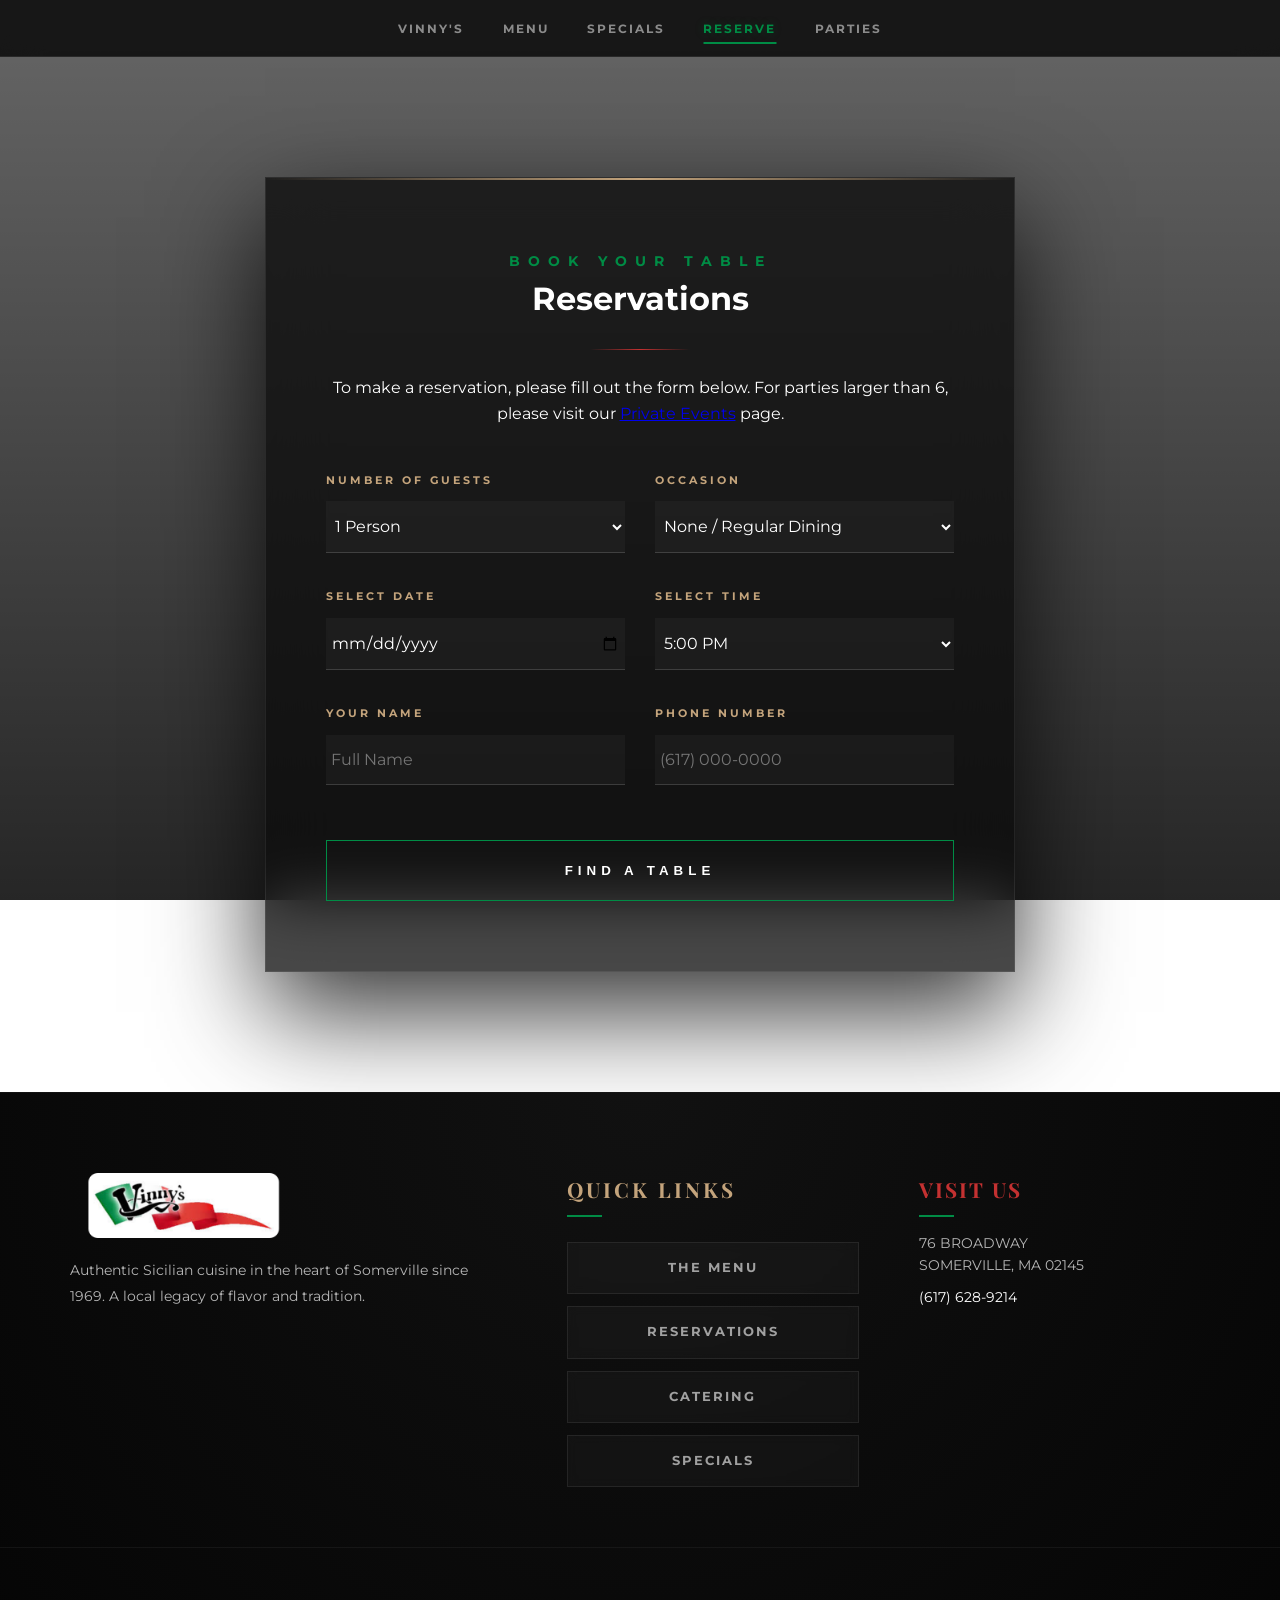
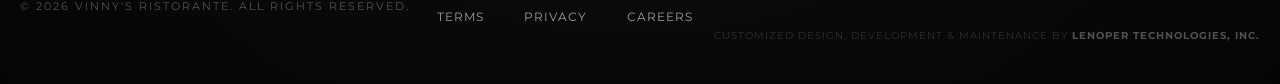
==== reservations.html @ 9e71b4c3 "Final fix: Corrected form IDs and Slack webhook logic" ====
<!DOCTYPE html>
<html lang="en">
<head>
    <meta charset="UTF-8">
    <meta name="viewport" content="width=device-width, initial-scale=1.0">
    <title>Reservations | Vinny's Ristorante</title>
    <link rel="stylesheet" href="css/style.css">
    <link href="https://fonts.googleapis.com/css2?family=Montserrat:wght@300;400;600&family=Playfair+Display:ital,wght@0,700;1,700&display=swap" rel="stylesheet">
</head>
<body class="reserve-page">

    <nav class="menu-cat-nav sticky-nav">
        <ul>
            <li><a href="index.html">VINNY'S</a></li>
            <li><a href="menu.html">MENU</a></li>
            <li><a href="specials.html">SPECIALS</a></li>
            <li><a href="reservations.html" class="active">RESERVE</a></li>
            <li><a href="parties.html">PARTIES</a></li>
        </ul>
    </nav>

    <main class="reserve-container">
        <div class="reserve-glass-panel">
            <header class="reserve-header">
                <span class="hero-subtitle">Book Your Table</span>
                <h1>Reservations</h1>
                <div class="it-divider-minimal"></div>
                <p class="reserve-intro">To make a reservation, please fill out the form below. For parties larger than 6, please visit our <a href="parties.html">Private Events</a> page.</p>
            </header>

            <form class="vinny-form" id="res-form">
                <div class="form-row split">
                    <div class="form-group">
                        <label>Number of Guests</label>
                        <select id="res-guests" required>
                            <option value="1">1 Person</option>
                            <option value="2">2 People</option>
                            <option value="3">3 People</option>
                            <option value="4">4 People</option>
                            <option value="5">5 People</option>
                            <option value="6">6 People</option>
                        </select>
                    </div>
                    <div class="form-group">
                        <label>Occasion</label>
                        <select id="res-occasion">
                            <option value="Regular Dining">None / Regular Dining</option>
                            <option value="Birthday">Birthday</option>
                            <option value="Anniversary">Anniversary</option>
                            <option value="Date Night">Date Night</option>
                            <option value="Farewell">Going Away / Farewell</option>
                            <option value="Celebration">General Celebration</option>
                        </select>
                    </div>
                </div>
            
                <div class="form-row split">
                    <div class="form-group">
                        <label>Select Date</label>
                        <input type="date" id="res-date" required>
                    </div>
                    <div class="form-group">
                        <label>Select Time</label>
                        <select id="res-time" required>
                            <option value="5:00 PM">5:00 PM</option>
                            <option value="6:00 PM">6:00 PM</option>
                            <option value="7:00 PM">7:00 PM</option>
                            <option value="8:00 PM">8:00 PM</option>
                        </select>
                    </div>
                </div>
            
                <div class="form-row split">
                    <div class="form-group">
                        <label>Your Name</label>
                        <input type="text" id="res-name" placeholder="Full Name" required>
                    </div>
                    <div class="form-group">
                        <label>Phone Number</label>
                        <input type="tel" id="res-phone" placeholder="(617) 000-0000" required>
                    </div>
                </div>
            
                <button type="submit" class="vinny-btn">Find a Table</button>
            </form>
              
        </div> 
    </main>

    <footer class="site-footer" style="background-color: #151515; padding: 80px 0 40px; border-top: 1px solid rgba(255, 255, 255, 0.05); font-family: 'Montserrat', sans-serif; color: #fff;">
        <style>
            /* This CSS only lives inside this footer instance */
            .site-footer a { color: rgba(255, 255, 255, 0.6) !important; text-decoration: none !important; transition: 0.3s ease !important; }
            .site-footer a:hover { color: #d4af37 !important; }
            .footer-nav-link { font-size: 13px; margin-bottom: 12px; letter-spacing: 1px; display: block; }
            .legal-link-bottom { font-size: 12px; margin: 0 15px; text-transform: uppercase; letter-spacing: 1px; }
            
            .footer-logo-img {
                height: 65px; 
                width: auto; /* Prevents horizontal stretching */
                object-fit: contain; /* Ensures the image fits the box without distortion */
                margin-bottom: 20px;
                display: block;
            }
    
            @media (max-width: 768px) {
                .footer-container { grid-template-columns: 1fr !important; text-align: center; }
                .footer-logo-img { margin: 0 auto 20px; }
            }
        </style>
    
        <div class="footer-container" style="max-width: 1200px; margin: 0 auto; display: grid; grid-template-columns: 1.5fr 1fr 1fr; gap: 60px; padding: 0 30px;">
            <div class="footer-col">
                <a href="index.html">
                    <img src="assets/images/Logo.png" alt="Vinny's Ristorante" class="footer-logo-img">
                </a>
                <p style="font-size: 14px; line-height: 1.8; color: rgba(255, 255, 255, 0.7);">Authentic Sicilian cuisine in the heart of Somerville since 1969. A local legacy of flavor and tradition.</p>
            </div>
    
            <div class="footer-col">
                <h4>Quick Links</h4>
                <div class="footer-link-grid">
                    <a href="menu.html" class="footer-btn">THE MENU</a>
                    <a href="reservasions.html" class="footer-btn">RESERVATIONS</a>
                    <a href="catering.html" class="footer-btn">CATERING</a>
                    <a href="specials.html" class="footer-btn">SPECIALS</a>
                </div>
            </div>
    
            <div class="footer-col">
                <h4 style="color: #c43131; text-transform: uppercase; letter-spacing: 2px; margin-bottom: 25px; font-family: 'Playfair Display', serif;">Visit Us</h4>
                <p style="font-size: 14px; color: rgba(255, 255, 255, 0.7); line-height: 1.6;">
                    76 BROADWAY<br>
                    SOMERVILLE, MA 02145<br>
                    <span style="display: block; margin-top: 10px; color: #fff;">(617) 628-9214</span>
                </p>
            </div>
        </div>
    
        <div class="footer-bottom" style="margin-top: 60px; padding: 40px 20px 0; border-top: 1px solid rgba(255, 255, 255, 0.05); text-align: center;">
            <p style="font-size: 11px; color: rgba(255, 255, 255, 0.3); letter-spacing: 2px; text-transform: uppercase; margin-bottom: 20px;">© 2026 VINNY'S RISTORANTE. ALL RIGHTS RESERVED.</p>
            <div class="footer-legal">
                <a href="terms.html" class="legal-link-bottom">Terms</a>
                <a href="privacy.html" class="legal-link-bottom">Privacy</a>
                <a href="jobs.html" class="legal-link-bottom">Careers</a>
            </div>
            <div style="margin-top: 40px; font-size: 10px; color: rgba(255, 255, 255, 0.15); letter-spacing: 1px; text-transform: uppercase;">
                Customized Design, Development & Maintenance by 
                <a href="https://lenoper.com/" style="color: rgba(255, 255, 255, 0.3) !important; font-weight: 700;">Lenoper Technologies, Inc.</a>
            </div>
        </div>
    </footer>

    <script src="js/main.js"></script>
</body>
</html>
---- css/style.css ----
/* ============================================================
   0. GLOBAL SETTINGS & VARIABLES
   ============================================================ */
   :root {
    /* Brand Colors */
    --primary-bg: #1c1c1c;    
    --darker-bg: #151515;     
    --it-red: #c43131;       
    --it-green: #008C45;
    --gold: #c4a47c;         
    
    /* Typography & Glass */
    --text-main: #ffffff;
    --text-muted: rgba(255, 255, 255, 0.7);
    --transition-smooth: all 0.4s cubic-bezier(0.165, 0.84, 0.44, 1);
    --glass-bg: rgba(255, 255, 255, 0.03);
    --glass-border: rgba(255, 255, 255, 0.08);
}

* { 
    box-sizing: border-box; 
    margin: 0; 
    padding: 0; 
}

html {
    scroll-behavior: smooth;
    -webkit-font-smoothing: antialiased;
    -moz-osx-font-smoothing: grayscale;
}

body {
    background-color: var(--primary-bg);
    color: var(--text-main);
    font-family: 'Montserrat', sans-serif;
    line-height: 1.6;
    overflow-x: hidden;
}

::selection {
    background-color: var(--it-green);
    color: white;
}

/* ============================================================
   0.1 GLOBAL NAVIGATION (STAYING LEAN)
   ============================================================ */
.main-nav {
    position: fixed;
    top: 0;
    width: 100%;
    z-index: 1000;
    transition: var(--transition-smooth);
}


.index-page .main-nav { background: transparent; }
.sub-page .main-nav { 
    background: var(--primary-bg);
    border-bottom: 1px solid var(--glass-border);
}

.nav-link.active { color: var(--it-red); }

.side-nav-container {
    background: var(--primary-bg);
    border-right: 1px solid var(--glass-border);
}

/* ============================================================
   1. HERO MEDIA & SUB-PAGE HEADERS
   ============================================================ */
   .menu-hero {
    position: relative;
    height: 90vh; 
    width: 100%;
    overflow: hidden;
    background: var(--darker-bg); 
    display: flex;
    align-items: center;
    justify-content: center;
}

/* 1.1 LOCAL HERO VIDEO (HOME PAGE) */
.hero-video {
    position: absolute;
    top: 50%;
    left: 50%;
    transform: translate(-50%, -50%);
    width: 100%;            
    height: 100%;           
    object-fit: cover;      
    z-index: 1;
    /* Lean: Reduced scale from 1.05 to 1.01 to lower GPU load */
    scale: 1.01; 
}

/* 1.2 SUB-PAGE HERO (STATIC & FAST) */
.sub-page-hero {
    height: 50vh; 
    background-size: cover;
    background-position: center;
    /* Lean: Removed 'fixed' attachment to prevent mobile scroll lag */
    background-attachment: scroll; 
    z-index: 5;
}

/* Grouped Sub-Page Backgrounds for cleaner maintenance */
.menu-page .menu-hero    { background-image: linear-gradient(rgba(0,0,0,0.4), rgba(0,0,0,0.8)), url('../assets/images/Menu-Hero.jpg'); }
.spirits-page .menu-hero { background-image: linear-gradient(rgba(0,0,0,0.4), rgba(0,0,0,0.8)), url('../assets/images/Wine-selection.png'); }
.parties-page .menu-hero { background-image: linear-gradient(rgba(0,0,0,0.4), rgba(0,0,0,0.8)), url('../assets/images/Parties-Hero.jpg'); }

/* 1.3 OVERLAY & INTERACTION */
.hero-overlay {
    position: relative;
    z-index: 5;             
    width: 100%;
    height: 100%;
    display: flex;
    flex-direction: column;
    justify-content: center;
    align-items: center;
    background: radial-gradient(circle, rgba(28, 28, 28, 0.1) 0%, rgba(21, 21, 21, 0.6) 100%);
}

.mute-btn {
    position: absolute;
    bottom: 40px; 
    right: 40px;
    z-index: 1000;
    background: var(--glass-bg);
    backdrop-filter: blur(10px);
    -webkit-backdrop-filter: blur(10px);
    border: 1px solid var(--glass-border);
    color: #fff;
    padding: 12px 24px;
    font-size: 0.75rem;
    font-weight: 700;
    letter-spacing: 3px;
    text-transform: uppercase;
    transition: var(--transition-smooth);
}

.mute-btn:hover {
    background: var(--it-red); 
    transform: translateY(-3px); 
}

/* 1.4 TYPOGRAPHY & KEYFRAMES */
.hero-pretitle {
    color: var(--gold);
    text-transform: uppercase;
    letter-spacing: 8px; 
    font-size: 1rem;
    margin-bottom: 20px;
    animation: fadeInDown 0.8s ease forwards;
}

.hero-overlay h1 {
    font-family: 'Playfair Display', serif;
    font-size: clamp(3rem, 10vw, 6rem); 
    color: #fff;
    text-transform: uppercase;
    line-height: 1.1;
    text-align: center;
    text-shadow: 0 10px 30px rgba(0,0,0,0.5);
    animation: fadeInUp 1s ease forwards;
}

@keyframes fadeInUp {
    from { opacity: 0; transform: translateY(20px); }
    to { opacity: 1; transform: translateY(0); }
}

@keyframes fadeInDown {
    from { opacity: 0; transform: translateY(-15px); }
    to { opacity: 1; transform: translateY(0); }
}
/* ============================================================
   2. ANNOUNCEMENT BAR & GLOBAL HEADER (MORPHING SIDE-DOCK)
   ============================================================ */
   .announcement-bar {
    display: flex;
    flex-wrap: wrap;
    justify-content: center;
    gap: 20px;
    background-color: #000;
    color: var(--gold);
    padding: 12px 5%;
    text-align: center;
    font-size: 0.7rem;
    font-weight: 700;
    text-transform: uppercase;
    letter-spacing: 2px;
    border-bottom: 1px solid rgba(255,255,255,0.05);
    z-index: 10001;
    position: relative;
}

.menu-cat-nav {
    position: sticky;
    top: 0;
    z-index: 9999;
    padding: 15px 0;
    background: rgba(8, 8, 8, 0.9); 
    backdrop-filter: blur(20px) saturate(180%);
    -webkit-backdrop-filter: blur(20px) saturate(180%);
    border-bottom: 1px solid var(--glass-border);
    /* Lean: Targeted transitions are much smoother on Desktop Chrome */
    transition: transform 0.8s cubic-bezier(0.16, 1, 0.3, 1), 
                background 0.4s ease, 
                border-radius 0.4s ease, 
                width 0.4s ease;
}

/* 2.1 NAVIGATION LIST & LINKS */
.menu-cat-nav ul {
    display: flex;
    justify-content: center;
    list-style: none;
    gap: clamp(20px, 3vw, 45px);
    margin: 0;
    padding: 0;
    transition: gap 0.5s ease;
}

.menu-cat-nav a {
    position: relative;
    color: #fff;
    text-decoration: none;
    text-transform: uppercase;
    font-weight: 700;
    font-size: 0.75rem;
    opacity: 0.6;
    letter-spacing: 2px;
    transition: var(--transition-smooth);
}

.menu-cat-nav a::after {
    content: '';
    position: absolute;
    bottom: -8px;
    left: 50%;
    width: 0;
    height: 2px;
    background: var(--it-green);
    transform: translateX(-50%);
    transition: var(--transition-smooth);
}

.menu-cat-nav a:hover,
.menu-cat-nav a.active {
    opacity: 1;
}

.menu-cat-nav a:hover::after,
.menu-cat-nav a.active::after {
    width: 100%;
}

/* 2.2 LOGO LOGIC (BASE) */
.nav-logo-container {
    display: flex;
    justify-content: center;
    margin-bottom: 15px;
}

.nav-logo-main img {
    height: 60px;
    width: auto;
    transition: var(--transition-smooth);
}

.nav-logo-vertical {
    display: none;
    flex-direction: column;
    align-items: center;
    gap: 15px;
}

.nav-logo-vertical img {
    width: 40px;
    height: auto;
}

/* 2.3 DESKTOP SIDE-SHIFT MORPH (1024px+) */
@media (min-width: 1024px) {
    .menu-cat-nav.side-shift {
        position: fixed;
        left: 20px;
        top: 50%;
        transform: translateY(-50%);
        width: 70px;
        height: auto;
        padding: 40px 0;
        border-radius: 100px;
        border: 1px solid rgba(255, 255, 255, 0.15);
        background: rgba(10, 10, 10, 0.98);
        box-shadow: 20px 0 50px rgba(0,0,0,0.5);
    }

    .menu-cat-nav.side-shift ul { flex-direction: column; gap: 35px; }

    .menu-cat-nav.side-shift a {
        writing-mode: vertical-rl;
        text-orientation: mixed;
        transform: rotate(180deg);
        padding: 10px 5px;
        font-size: 0.65rem;
        opacity: 0.4;
        display: flex;
        align-items: center;
    }

    /* Side-mode Active Indicator */
    .menu-cat-nav.side-shift a::after {
        left: auto;
        right: -10px;
        width: 3px;
        height: 0;
        top: 50%;
        transform: translateY(-50%);
        background: var(--it-green);
    }

    .menu-cat-nav.side-shift a:hover::after,
    .menu-cat-nav.side-shift a.active::after {
        height: 100%;
        width: 3px;
    }

    /* Logo Morph */
    .menu-cat-nav.side-shift .nav-logo-main { display: none; }
    .menu-cat-nav.side-shift .nav-logo-vertical { display: flex; margin-bottom: 30px; }
    
    .nav-logo-vertical span {
        writing-mode: vertical-rl;
        text-orientation: mixed;
        color: var(--gold);
        font-family: 'Playfair Display', serif;
        font-weight: 700;
        letter-spacing: 4px;
        font-size: 1.1rem;
    }
}

/* 2.4 CONSOLIDATED MOBILE RESPONSIVENESS (768px-) */
@media (max-width: 768px) {
    .menu-cat-nav {
        position: sticky !important;
        transform: none !important;
        width: 100% !important;
        left: 0 !important;
        border-radius: 0 !important;
        padding: 15px 0; /* Balanced padding */
    }

    /* Lean: Removed the ::after fade hint as we are centering instead of scrolling */
    .menu-cat-nav::after {
        display: none;
    }

    .menu-cat-nav ul {
        display: flex;
        flex-wrap: wrap;       
        justify-content: center; 
        gap: 20px 30px;       
        padding: 0 20px;       
        overflow-x: visible;   
    }

    .menu-cat-nav li { 
        scroll-snap-align: none; 
    }

    .menu-cat-nav a {
        white-space: nowrap;
        font-size: 0.7rem;
        padding: 8px 0;
        display: inline-block;
        opacity: 0.8;         
    }

    .nav-logo-main img { 
        height: 50px; 
    }
}

/* ============================================================
   3. SMART NAVIGATION (LOGO CENTERED & TRI-COLORE)
   ============================================================ */
   .main-nav {
    position: sticky;
    top: 0;
    z-index: 10000;
    padding: 15px 0;
    /* Luxury Glass Effect */
    background: rgba(8, 8, 8, 0.9);
    backdrop-filter: blur(15px) saturate(160%);
    -webkit-backdrop-filter: blur(15px) saturate(160%);
    border-bottom: 1px solid var(--glass-border);
    transition: var(--transition-smooth);
}

/* The "Tri-colore" Detail: Thin 3px bar at the very top */
.main-nav::before {
    content: '';
    position: absolute;
    top: 0;
    left: 0;
    width: 100%;
    height: 3px;
    background: linear-gradient(to right, 
        var(--it-green) 33.33%, 
        #ffffff 33.33%, 
        #ffffff 66.66%, 
        var(--it-red) 66.66%);
}

.nav-container {
    display: flex;
    align-items: center;
    justify-content: space-between;
    max-width: 1600px; 
    margin: 0 auto;
    padding: 0 4%;
}

.nav-group {
    display: flex;
    gap: clamp(10px, 2vw, 30px);
    flex: 1;
    align-items: center;
}

/* Logic: Groups "hug" the logo */
.nav-group.left { justify-content: flex-end; }
.nav-group.right { justify-content: flex-start; }

.nav-logo {
    flex-shrink: 0;
    width: 180px; 
    padding: 0 30px;
    transition: var(--transition-smooth);
}

.nav-logo img {
    max-height: 85px; 
    width: auto;
    display: block;
    margin: 0 auto;
    filter: drop-shadow(0 0 10px rgba(0,0,0,0.5));
    transition: transform 0.4s cubic-bezier(0.175, 0.885, 0.32, 1.275);
}

.nav-logo:hover img {
    transform: scale(1.08) rotate(-1deg);
}

/* --- 3.1 RESPONSIVE SMART NAV --- */
@media (max-width: 992px) {
    .main-nav { padding: 10px 0; }
    .nav-logo { width: 140px; padding: 0 15px; }
    .nav-logo img { max-height: 60px; }
}

@media (max-width: 768px) {
    .nav-container { padding: 0 15px; }
    .nav-group { gap: 10px; }
}

/* ============================================================
   4. HOME PAGE HERO & PREMIUM INTERACTIONS
   ============================================================ */
   .menu-hero {
    position: relative;
    height: 90vh; 
    display: flex;
    align-items: center;
    justify-content: center;
    text-align: center;
    overflow: hidden;
    background: #000; 
}

/* 4.1 HERO VIDEO (OPTIMIZED SCALE) */
.hero-video {
    position: absolute;
    top: 50%;
    left: 50%;
    min-width: 100%;
    min-height: 100%;
    transform: translate(-50%, -50%) scale(1.01); /* Lean: 1.01 is easier on the GPU */
    object-fit: cover;
    z-index: 1;
}

/* 4.2 TYPOGRAPHY (SYNCHRONIZED LUXURY) */
.hero-overlay {
    position: relative;
    z-index: 2;
    background: radial-gradient(circle, rgba(0,0,0,0.2) 0%, rgba(0,0,0,0.6) 100%);
    width: 100%;
    height: 100%;
    display: flex;
    flex-direction: column;
    justify-content: center;
    align-items: center;
    padding: 0 20px;
}

.hero-pretitle {
    color: var(--gold);
    text-transform: uppercase;
    letter-spacing: 10px; /* Luxury tracking */
    font-size: 0.9rem;
    font-weight: 600;
    margin-bottom: 20px;
    animation: fadeInDown 0.8s cubic-bezier(0.25, 0.46, 0.45, 0.94) both;
}

.hero-overlay h1 {
    font-family: 'Playfair Display', serif;
    /* Prevent shrinking: using the larger clamp and letter-spacing */
    font-size: clamp(4rem, 15vw, 7.5rem); 
    color: #fff;
    text-transform: uppercase;
    letter-spacing: 14px; 
    line-height: 1.1;
    text-shadow: 0 10px 30px rgba(0,0,0,0.5);
    margin-right: -14px; /* Centering offset */
    animation: fadeInUp 1s cubic-bezier(0.25, 0.46, 0.45, 0.94) 0.2s both;
}

/* 4.3 PREMIUM BOUTIQUE BUTTON */
.btn-primary {
    margin-top: 45px;
    padding: 18px 45px;
    background: transparent;
    border: 1px solid var(--gold); 
    color: #fff;
    text-decoration: none;
    font-weight: 700;
    text-transform: uppercase;
    font-size: 0.8rem;
    letter-spacing: 4px;
    position: relative;
    z-index: 10;
    overflow: hidden;
    /* Specific transitions are leaner than 'all' */
    transition: transform 0.4s ease, box-shadow 0.4s ease, color 0.4s ease;
    animation: fadeInUp 1s cubic-bezier(0.25, 0.46, 0.45, 0.94) 0.4s both;
    backdrop-filter: blur(5px);
    -webkit-backdrop-filter: blur(5px);
}

/* Background Slide Hover Effect */
.btn-primary::before {
    content: '';
    position: absolute;
    top: 0;
    left: -100%;
    width: 100%;
    height: 100%;
    background: var(--gold);
    transition: transform 0.4s cubic-bezier(0.165, 0.84, 0.44, 1);
    z-index: -1;
}

.btn-primary:hover {
    color: #000;
    transform: translateY(-5px);
    box-shadow: 0 15px 30px rgba(196, 164, 124, 0.2);
}

.btn-primary:hover::before {
    transform: translateX(100%);
}

/* 4.4 CONSOLIDATED MOBILE HERO */
@media (max-width: 768px) {
    .menu-hero { height: 80vh; }
    /* Keeping the title dominant on mobile */
    .hero-overlay h1 { font-size: 3.5rem; letter-spacing: 8px; margin-right: -8px; }
    .btn-primary { padding: 15px 35px; letter-spacing: 2px; }
}

/* ============================================================
   5. MENU SECTION (TABS & GLASS PLAQUE)
   ============================================================ */
   .menu-section {
    position: relative;
    z-index: 10;
    padding: 100px 5%;
    display: flex;
    flex-direction: column;
    align-items: center;
    background: var(--primary-bg); /* Covers any video bleed from above */
}

/* 5.1 THE TAB SYSTEM */
.menu-tabs {
    display: flex;
    gap: 15px;
    margin-bottom: 60px;
    padding: 8px;
    background: rgba(255, 255, 255, 0.03);
    border-radius: 40px;
    border: 1px solid var(--glass-border);
}

.tab-btn {
    background: transparent;
    color: var(--text-muted);
    border: none;
    padding: 14px 35px;
    border-radius: 30px;
    cursor: pointer;
    font-weight: 700;
    font-size: 0.85rem;
    text-transform: uppercase;
    letter-spacing: 1px;
    /* Lean: Named transitions for better browser performance */
    transition: background 0.3s ease, color 0.3s ease, box-shadow 0.3s ease;
}

.tab-btn.active {
    background: var(--it-green);
    color: white;
    box-shadow: 0 10px 20px rgba(0, 140, 69, 0.3);
}

.tab-btn:hover:not(.active) {
    color: #fff;
    background: rgba(255, 255, 255, 0.05);
}

/* 5.2 THE LUXURY GLASS PLAQUE */
.white-menu-box {
    background: var(--glass-bg);
    backdrop-filter: blur(20px);
    -webkit-backdrop-filter: blur(20px);
    width: 100%;
    max-width: 850px; /* Slightly wider for elegant line lengths */
    padding: 60px 50px;
    border: 1px solid var(--glass-border);
    border-radius: 4px; /* Sharp modern edges */
    box-shadow: 0 40px 100px rgba(0,0,0,0.5);
    position: relative;
    overflow: hidden;
}

/* Internal Glow Strip */
.white-menu-box::before {
    content: '';
    position: absolute;
    top: 0; left: 0; right: 0;
    height: 1px;
    background: linear-gradient(90deg, transparent, rgba(255,255,255,0.15), transparent);
}

/* 5.3 MENU ITEM ROWS */
.menu-row {
    border-left: 2px solid var(--it-green);
    padding-left: 30px;
    margin-bottom: 40px;
    /* Lean: Specific transitions prevent "jitter" on hover */
    transition: transform 0.4s cubic-bezier(0.165, 0.84, 0.44, 1), 
                border-color 0.4s ease;
}

.menu-row:hover {
    border-left-color: var(--gold);
    transform: translateX(8px);
}

.menu-row h4 {
    font-family: 'Playfair Display', serif;
    font-size: 1.4rem;
    color: var(--gold);
    margin-bottom: 8px;
    letter-spacing: 1px;
}

.menu-row p {
    color: var(--text-muted);
    font-size: 0.95rem;
    line-height: 1.6;
}

/* 5.4 CONSOLIDATED MOBILE MENU */
@media (max-width: 768px) {
    .menu-section { padding: 60px 20px; }
    
    .menu-tabs {
        flex-wrap: wrap;
        justify-content: center;
        gap: 10px;
        border-radius: 15px;
    }
    
    .tab-btn {
        padding: 10px 20px;
        font-size: 0.75rem;
    }
    
    .white-menu-box {
        padding: 40px 25px;
    }
    
    .menu-row {
        padding-left: 20px;
    }
}
/* ============================================================
   6. ABOUT PAGE (UPSCALED STORYTELLING)
   ============================================================ */
   .parallax-section {
    position: relative;
    min-height: 100vh;
    display: flex;
    align-items: center;
    justify-content: center;
    /* Desktop Parallax - Note: 'fixed' has a high paint cost */
    background-attachment: fixed; 
    background-size: cover;
    background-position: center;
    /* Luxury Portal Look */
    box-shadow: inset 0 0 200px rgba(0,0,0,0.9);
    padding: 100px 20px;
    overflow: hidden;
}

/* 6.1 CINEMATIC OVERLAY */
.parallax-section::after {
    content: '';
    position: absolute;
    inset: 0; /* Lean: Shorthand for top/left/right/bottom */
    background: linear-gradient(rgba(0,0,0,0.2), rgba(0,0,0,0.6));
    z-index: 1;
}

/* 6.2 THE STORY GLASS CARD */
.about-glass-card {
    position: relative;
    z-index: 10;
    background: rgba(10, 10, 10, 0.8);
    backdrop-filter: blur(25px) saturate(150%);
    -webkit-backdrop-filter: blur(25px) saturate(150%);
    border: 1px solid var(--glass-border);
    padding: 80px 60px;
    max-width: 1000px;
    text-align: center;
    box-shadow: 0 50px 100px rgba(0,0,0,0.8);
    /* GPU-accelerated entrance */
    animation: fadeInUp 1.2s cubic-bezier(0.165, 0.84, 0.44, 1);
    will-change: transform, opacity;
}

.about-glass-card h2 {
    font-family: 'Playfair Display', serif;
    font-size: clamp(2.2rem, 5vw, 3.8rem); /* Slightly larger for presence */
    color: var(--gold);
    margin-bottom: 15px;
    letter-spacing: 3px;
    text-transform: uppercase;
}

.about-glass-card p {
    font-size: 1.15rem;
    line-height: 1.8;
    color: var(--secondary);
    opacity: 0.85;
    max-width: 800px;
    margin: 0 auto;
}

/* 6.3 ITALIAN TRI-COLORE DIVIDER */
.it-divider {
    display: flex;
    justify-content: center;
    align-items: center;
    margin: 35px 0 55px;
}

.it-divider .line { 
    height: 3px; 
    width: 65px; 
    /* Lean: Specific transform transition is much smoother */
    transition: transform 0.6s cubic-bezier(0.165, 0.84, 0.44, 1);
}

.line.green { background: var(--it-green); border-radius: 4px 0 0 4px; }
.line.white { background: #fff; width: 85px; } /* Dominant center */
.line.red   { background: var(--it-red); border-radius: 0 4px 4px 0; }

/* Interactive Divider Logic */
.about-glass-card:hover .line.green { transform: translateX(-15px); }
.about-glass-card:hover .line.red { transform: translateX(15px); }

/* 6.4 CONSOLIDATED MOBILE ABOUT */
@media (max-width: 768px) {
    .parallax-section {
        background-attachment: scroll; /* Critical: prevents iOS scroll lag */
        min-height: 70vh;
        padding: 60px 15px;
    }
    
    .about-glass-card {
        padding: 50px 25px;
        margin: 0;
        backdrop-filter: blur(15px); /* Slightly lighter for mobile performance */
    }

    .about-glass-card h2 { font-size: 2rem; }
    .it-divider .line { width: 45px; }
    .line.white { width: 60px; }
}

/* ============================================================
   7. RESPONSIVE NAVIGATION & GLOBAL MOBILE REFINEMENT
   ============================================================ */

/* 7.1 TABLET & SMALL DESKTOP (992px) */
@media (max-width: 992px) {
    .nav-container { padding: 0 20px; }
    .nav-logo { width: 140px; }
}

/* 7.2 MOBILE APP-LIKE INTERFACE (850px) */
@media (max-width: 850px) {
    .main-nav { padding: 15px 0; }
    .nav-container { flex-direction: column; gap: 20px; }

    .nav-logo {
        order: -1; 
        width: 100%;
        display: flex;
        justify-content: center;
    }

    .nav-logo img {
        height: 55px; 
        filter: drop-shadow(0 4px 8px rgba(0,0,0,0.3));
    }

    .nav-group {
        display: grid;
        grid-template-columns: repeat(4, 1fr);
        gap: 10px;
        width: 100%;
        padding: 0 10px;
    }

    .nav-box {
        min-width: unset;
        padding: 12px 5px; 
        background: rgba(255, 255, 255, 0.03);
        border: 1px solid rgba(255, 255, 255, 0.08);
        border-radius: 6px;
        transition: transform 0.2s ease;
    }

    .nav-box:active { transform: scale(0.95); } /* Touch feedback */

    .nav-box .label {
        font-size: 0.6rem;
        letter-spacing: 0.5px;
        margin-top: 5px;
    }

    .nav-icon { width: 22px; height: 22px; }
}

/* 7.3 GLOBAL MOBILE FIXES (768px) */
@media (max-width: 768px) {
    /* Prevent address bar jumps using svh */
    .menu-hero, .parallax-section {
        height: 100svh; 
        background-attachment: scroll !important; 
    }

    /* Synchronized Luxury Typography: Keeping it Expansive */
    .hero-overlay h1 {
        font-size: clamp(3rem, 12vw, 4rem); 
        letter-spacing: 6px;
        line-height: 1.1;
        margin-right: -6px; /* Keeping it centered */
    }

    .hero-pretitle {
        font-size: 0.75rem;
        letter-spacing: 6px;
    }

    .menu-category-section, .about-section, .food-gallery {
        padding: 60px 20px;
    }
}

/* 7.4 SMALL SMARTPHONE OPTIMIZATION (480px) */
@media (max-width: 480px) {
    .nav-group {
        grid-template-columns: repeat(2, 1fr); /* 2x2 Grid for thumbs */
        gap: 8px;
    }

    .nav-box { padding: 15px 10px; }

    .hero-overlay h1 {
        font-size: 2.6rem;
        letter-spacing: 4px;
    }
    
    .announcement-bar {
        font-size: 0.6rem;
        padding: 8px 10px;
        letter-spacing: 1px;
    }
}

/* 7.5 ACCESSIBILITY: REDUCED MOTION */
@media (prefers-reduced-motion: reduce) {
    * {
        animation-duration: 0.01ms !important;
        animation-iteration-count: 1 !important;
        transition-duration: 0.01ms !important;
        scroll-behavior: auto !important;
    }
}
/* ============================================================
   8. MAP SECTION (SOPHISTICATED & INTERACTIVE)
   ============================================================ */
   .sophisticated-map-section {
    position: relative;
    width: 100%;
    background: var(--primary-bg);
    display: flex;
    flex-direction: column;
    /* Visible allows the card shadow to bleed into the next section */
    overflow: visible; 
    border-top: 1px solid var(--glass-border);
    z-index: 5; 
}

/* 8.1 MAP CANVAS */
.map-container {
    position: relative;
    width: 100%;
    height: 600px;
    background: #0a0a0a; /* Darkest fallback */
    overflow: hidden;
}

.map-container iframe {
    position: absolute;
    inset: 0;
    width: 100%; 
    height: 100%;
    border: 0;
    /* Optimization: Use simpler filters for initial state to save GPU */
    filter: grayscale(1) brightness(0.5);
    opacity: 0.6;
    /* Transition only the specific properties needed */
    transition: opacity 0.6s ease, filter 0.6s ease;
    pointer-events: none; 
}

.map-container:hover iframe {
    opacity: 1;
    filter: grayscale(0) brightness(1);
    pointer-events: auto;
}

/* 8.2 THE FLOATING INFO PLAQUE */
.map-floating-card {
    position: absolute;
    top: 50%;
    left: 8%;
    transform: translateY(-50%);
    background: rgba(28, 28, 28, 0.92);
    backdrop-filter: blur(20px) saturate(180%);
    -webkit-backdrop-filter: blur(20px) saturate(180%);
    padding: 50px 40px;
    border-radius: 4px;
    /* Italian Accent: Velvet Crimson */
    border-left: 4px solid var(--it-red); 
    color: #FFFFFF;
    width: 400px;
    z-index: 10;
    box-shadow: 0 30px 60px rgba(0,0,0,0.6);
    /* Transition transform only for hover */
    transition: transform 0.4s cubic-bezier(0.165, 0.84, 0.44, 1), 
                border-color 0.4s ease;
}

.map-floating-card:hover {
    transform: translateY(-53%);
    border-left-color: var(--it-green);
}

.map-floating-card h3 {
    font-family: 'Playfair Display', serif;
    font-size: 1.8rem;
    margin-bottom: 25px;
    letter-spacing: 3px;
    text-transform: uppercase;
    color: var(--gold);
}

/* 8.3 CONTACT DETAILS LIST */
.map-details {
    margin-top: 30px;
    border-top: 1px solid var(--glass-border);
    padding-top: 25px;
}

.detail-item {
    display: flex;
    justify-content: space-between;
    margin-bottom: 15px;
    font-size: 0.85rem;
    letter-spacing: 1px;
}

.detail-item strong {
    color: var(--gold);
    text-transform: uppercase;
    font-size: 0.7rem;
    opacity: 0.8;
}

/* 8.4 THE VELVET CRIMSON ACTION BUTTON */
.get-directions-btn {
    display: block;
    text-align: center;
    padding: 16px;
    margin-top: 30px;
    border: 1px solid var(--it-red);
    color: #fff;
    background: transparent;
    text-transform: uppercase;
    font-weight: 700;
    letter-spacing: 3px;
    font-size: 0.75rem;
    transition: background 0.3s ease, transform 0.3s ease, box-shadow 0.3s ease;
}

.get-directions-btn:hover {
    background: var(--it-red);
    transform: translateY(-2px);
    box-shadow: 0 10px 25px rgba(196, 49, 49, 0.3);
}

/* 8.5 CONSOLIDATED MOBILE MAP */
@media (max-width: 850px) {
    .map-container {
        height: 450px;
    }

    .map-floating-card {
        position: relative;
        top: 0;
        left: 0;
        transform: none;
        width: 100%;
        padding: 40px 25px;
        border-left: 0;
        border-top: 4px solid var(--it-red);
        background: var(--primary-bg);
        box-shadow: none;
        backdrop-filter: none; /* Lean: Remove blur on mobile to save battery */
    }
    
    .map-floating-card:hover {
        transform: none; /* Disable hover float on touch screens */
    }
}
/* ============================================================
   9. MENU PAGE (UPSCALED - MASTER ARCHITECTURE)
   ============================================================ */
   .menu-page {
    background: var(--primary-bg);
    color: #fff;
    overflow: visible; 
}

/* 9.1 STICKY CATEGORY NAV (SMOKED GLASS) */
.menu-cat-nav {
    position: sticky; /* Standardized for modern browsers */
    top: 0;
    z-index: 9999;
    padding: 15px 0;
    background: rgba(10, 10, 10, 0.85);
    backdrop-filter: blur(20px) saturate(180%);
    -webkit-backdrop-filter: blur(20px) saturate(180%);
    border-bottom: 1px solid var(--glass-border);
    /* Lean: Target specific properties for smooth transition */
    transition: background 0.4s ease, transform 0.4s ease;
}

.menu-cat-nav ul {
    display: flex;
    justify-content: center;
    list-style: none;
    gap: clamp(15px, 3vw, 40px);
}

.menu-cat-nav a {
    color: #fff;
    text-decoration: none;
    text-transform: uppercase;
    font-weight: 700;
    font-size: 0.75rem;
    opacity: 0.5;
    letter-spacing: 2px;
    transition: opacity 0.3s ease, color 0.3s ease, text-shadow 0.3s ease;
}

.menu-cat-nav a:hover, 
.menu-cat-nav a.active {
    opacity: 1;
    color: var(--it-green);
    text-shadow: 0 0 10px rgba(0, 140, 69, 0.3);
}

/* 9.2 GRID & TYPOGRAPHY */
.menu-category-section {
    padding: 100px 8%;
    max-width: 1400px;
    margin: 0 auto;
    scroll-margin-top: 100px; /* Aligns section top perfectly below sticky nav */
}

.category-header h2 {
    font-family: 'Playfair Display', serif;
    font-size: clamp(2.5rem, 6vw, 4rem);
    color: var(--it-green);
    text-transform: uppercase;
    text-align: center;
    margin-bottom: 80px;
}

.menu-subcategory h3 {
    font-family: 'Playfair Display', serif;
    font-size: 2.2rem;
    color: var(--gold);
    border-left: 4px solid var(--it-green);
    padding-left: 20px;
    margin: 60px 0 40px;
    letter-spacing: 1px;
}

/* 9.3 THE MENU GRID & DOTTED LEADERS */
.menu-grid {
    display: grid;
    grid-template-columns: repeat(2, 1fr);
    gap: 30px 100px; /* Increased gutter for premium look */
}

.menu-item {
    border-bottom: 1px solid rgba(255, 255, 255, 0.05);
    padding: 20px 0;
    transition: border-color 0.4s ease, transform 0.4s ease;
}

.menu-item:hover {
    border-bottom-color: var(--it-green);
    transform: translateY(-2px); /* Subtle lift */
}

.item-header {
    display: flex;
    justify-content: space-between;
    align-items: baseline;
    font-weight: 700;
    margin-bottom: 8px;
}

.item-name {
    text-transform: uppercase;
    letter-spacing: 1.5px;
    font-size: 1rem;
    color: var(--secondary);
}

/* Lean: Efficient Dotted Leader */
.item-header::after {
    content: '';
    flex: 1;
    margin: 0 15px;
    border-bottom: 1px dotted rgba(255,255,255,0.15);
    order: 2;
}

.item-price { 
    color: var(--it-red);
    font-size: 1.1rem;
    order: 3;
}

.item-desc { 
    color: var(--text-muted); 
    font-size: 0.88rem; 
    font-style: italic; 
    line-height: 1.6;
}

/* 9.4 FEATURED BANNER & IMAGES */
.cold-sandwiches-banner {
    grid-column: 1 / -1;
    position: relative;
    width: 100%;
    margin: 80px 0;
    background: linear-gradient(rgba(0,0,0,0.6), rgba(0,0,0,0.8)), 
                url('../assets/images/10.jpeg') no-repeat center center;
    background-size: cover;
    background-attachment: fixed;
    border-radius: 4px;
    padding: 100px 60px;
    border: 1px solid var(--glass-border);
    box-shadow: 0 30px 60px rgba(0,0,0,0.4);
}

.menu-item.featured-item {
    grid-column: span 2;
    display: flex;
    gap: 40px;
    align-items: center;
    background: rgba(255, 255, 255, 0.02);
    padding: 30px;
    border: 1px solid var(--glass-border);
    border-radius: 8px;
}

.item-image {
    flex: 0 0 240px;
    height: 160px;
    overflow: hidden;
    border-radius: 4px;
}

.item-image img {
    width: 100%; height: 100%;
    object-fit: cover;
    filter: brightness(0.9);
    transition: transform 0.6s cubic-bezier(0.165, 0.84, 0.44, 1), filter 0.6s ease;
}

.featured-item:hover img {
    transform: scale(1.05); /* Leaner scale to prevent blur */
    filter: brightness(1.1);
}

/* 9.5 CONSOLIDATED RESPONSIVE MENU */
@media (max-width: 992px) {
    .menu-grid { gap: 20px 40px; }
    .item-header::after { display: none; } /* Cleaner mobile typography */
}

@media (max-width: 768px) {
    .menu-grid { grid-template-columns: 1fr; }
    .menu-item.featured-item { flex-direction: column; text-align: center; }
    .item-image { width: 100%; height: 220px; flex: none; }
    .cold-sandwiches-banner { 
        padding: 60px 20px; 
        background-attachment: scroll; /* Vital: Prevents mobile scroll lag */
    }
}

/* ============================================================
   10. SPECIALS PAGE (UPSCALED MINIMALIST V2)
   ============================================================ */

/* 10.1 GLOBAL PAGE SETTINGS */
.specials-page {
    background: linear-gradient(rgba(0, 0, 0, 0.7), rgba(0, 0, 0, 0.85)), 
                url('../assets/images/specials.jpeg');
    background-size: cover;
    background-attachment: fixed;
    background-position: center;
    color: #ffffff;
    min-height: 100vh;
}

/* 10.2 HERO SECTION (SYNCHRONIZED LUXURY) */
.specials-hero-v2 {
    height: 60vh;
    display: flex;
    flex-direction: column;
    align-items: center;
    justify-content: center;
    text-align: center;
    padding: 0 20px;
}

.hero-subtitle {
    text-transform: uppercase;
    letter-spacing: 8px; /* High-end tracking */
    font-size: 0.85rem;
    color: var(--it-green);
    font-weight: 700;
    margin-bottom: 15px;
    animation: fadeInDown 0.8s cubic-bezier(0.25, 0.46, 0.45, 0.94) both;
}

.specials-hero-v2 h1 {
    font-family: 'Playfair Display', serif;
    /* Keeping the large, expansive typography from the Hero section */
    font-size: clamp(3.5rem, 10vw, 6rem); 
    font-style: italic;
    color: #ffffff;
    text-shadow: 0 10px 30px rgba(0,0,0,0.5);
    animation: fadeInUp 1s cubic-bezier(0.25, 0.46, 0.45, 0.94) 0.2s both;
}

.it-divider-minimal {
    width: 100px;
    height: 1px; /* Thinner for elegance */
    background: linear-gradient(90deg, transparent, var(--it-red), transparent);
    margin: 25px auto;
}

/* 10.3 SPECIALS CONTAINER & GLASS WRAPPER */
.specials-container-v2 {
    max-width: 1100px;
    margin: -100px auto 100px auto; 
    padding: 0 25px;
    position: relative;
    z-index: 10;
}

.specials-wrapper {
    background: rgba(15, 15, 15, 0.75); 
    backdrop-filter: blur(25px);
    -webkit-backdrop-filter: blur(25px);
    border: 1px solid var(--glass-border);
    padding: 60px;
    border-radius: 4px;
    box-shadow: 0 50px 100px rgba(0,0,0,0.6);
}

/* 10.4 MODERN SPECIAL CARD */
.special-card {
    display: flex;
    padding: 50px 0;
    border-bottom: 1px solid rgba(255, 255, 255, 0.05);
    /* GPU-friendly transitions */
    transition: transform 0.4s cubic-bezier(0.165, 0.84, 0.44, 1), 
                background 0.4s ease;
    position: relative;
}

.special-card:hover {
    transform: translateX(10px);
}

.special-card:last-child { border-bottom: none; }

.card-left { flex: 0 0 220px; }

.day {
    display: block;
    font-size: 2rem;
    font-family: 'Playfair Display', serif;
    font-weight: 700;
    color: var(--gold);
    letter-spacing: 1px;
}

.date {
    font-size: 0.7rem;
    text-transform: uppercase;
    letter-spacing: 3px;
    color: var(--text-muted);
}

.card-right {
    flex: 1;
    padding-left: 50px;
    border-left: 1px solid rgba(0, 140, 69, 0.2); 
    transition: border-left 0.4s ease;
}

.special-card:hover .card-right {
    border-left-color: var(--it-green);
}

.item-main h3 {
    font-size: 2rem;
    font-family: 'Playfair Display', serif;
    margin: 0;
    font-weight: 400;
}

.time {
    font-size: 0.75rem;
    text-transform: uppercase;
    letter-spacing: 2px;
    color: var(--gold);
}

.pricing {
    margin-top: 15px;
    font-size: 1.05rem;
    color: var(--text-muted);
}

.pricing b {
    color: var(--it-green);
    font-size: 1.25rem;
}

/* 10.5 DYNAMIC "TODAY" HIGHLIGHT */
.special-card.is-today {
    background: rgba(0, 132, 68, 0.08); /* Sophisticated tint */
    border-left: 4px solid var(--it-green);
    padding-left: 20px; /* Offset for the thicker border */
    margin-left: -20px;
}

.special-card.is-today .day {
    color: var(--it-green);
}

/* 10.6 RESPONSIVE SPECIALS */
@media (max-width: 768px) {
    .specials-hero-v2 { height: 50svh; }
    .specials-hero-v2 h1 { font-size: 3rem; }
    .specials-page { background-attachment: scroll; } /* Mobile performance */
    
    .specials-wrapper { padding: 40px 25px; }
    
    .special-card { flex-direction: column; padding: 40px 0; }
    .special-card:hover { transform: none; }
    
    .card-right { 
        padding-left: 0; 
        border-left: none; 
        border-top: 1px solid var(--it-green); 
        margin-top: 25px; 
        padding-top: 25px;
    }
    
    .specials-container-v2 { margin-top: -60px; }
}

/* ============================================================
   11. RESERVATIONS PAGE (UPSCALED CONCIERGE)
   ============================================================ */

/* 11.1 GLOBAL PAGE & BACKGROUND */
.reserve-page {
    background: linear-gradient(rgba(0, 0, 0, 0.6), rgba(0, 0, 0, 0.85)), 
                url('../assets/images/6.jpeg');
    background-size: cover;
    background-attachment: fixed;
    background-position: center;
    color: #ffffff;
    min-height: 100vh;
    display: flex;
    flex-direction: column;
}

/* 11.2 THE CONCIERGE GLASS PANEL */
.reserve-container {
    flex: 1;
    display: flex;
    align-items: center;
    justify-content: center;
    padding: 120px 20px; /* More breathing room for the "Concierge" feel */
}

.reserve-glass-panel {
    background: rgba(10, 10, 10, 0.75);
    backdrop-filter: blur(30px) saturate(160%);
    -webkit-backdrop-filter: blur(30px) saturate(160%);
    border: 1px solid var(--glass-border);
    max-width: 750px; 
    width: 100%;
    padding: 70px 60px;
    text-align: center;
    box-shadow: 0 40px 100px rgba(0, 0, 0, 0.8);
    position: relative;
    overflow: hidden;
    /* GPU-accelerated entrance */
    animation: fadeInUp 1.2s cubic-bezier(0.165, 0.84, 0.44, 1);
}

/* Luxury Top-Light Accent */
.reserve-glass-panel::before {
    content: '';
    position: absolute;
    top: 0; left: 0; right: 0;
    height: 2px;
    background: linear-gradient(90deg, transparent, var(--gold), transparent);
}

.reserve-glass-panel h2 {
    font-family: 'Playfair Display', serif;
    font-size: clamp(2.2rem, 5vw, 3.2rem);
    color: var(--gold);
    margin-bottom: 15px;
    letter-spacing: 2px;
}

/* 11.3 MINIMALIST FORM ARCHITECTURE */
.vinny-form {
    text-align: left;
    margin-top: 45px;
}

.form-group {
    margin-bottom: 35px;
    position: relative;
}

.form-group label {
    display: block;
    font-size: 0.7rem;
    text-transform: uppercase;
    letter-spacing: 3px;
    margin-bottom: 12px;
    color: var(--gold);
    font-weight: 700;
}

.vinny-form input, 
.vinny-form select, 
.vinny-form textarea {
    width: 100%;
    background: rgba(255, 255, 255, 0.03);
    border: none;
    border-bottom: 1px solid rgba(255, 255, 255, 0.15);
    padding: 15px 5px;
    color: #fff;
    font-family: 'Montserrat', sans-serif;
    font-size: 1rem;
    border-radius: 0;
    /* Transition only specific properties for 60fps performance */
    transition: border-color 0.4s ease, background 0.4s ease, transform 0.4s ease;
}

.vinny-form input:focus, 
.vinny-form select:focus {
    outline: none;
    background: rgba(255, 255, 255, 0.07);
    border-bottom-color: var(--it-green);
    /* Kinetic "Nudge" using transform instead of padding for stability */
    transform: translateX(5px); 
}

.form-row.split {
    display: grid;
    grid-template-columns: 1fr 1fr;
    gap: 30px;
}

/* 11.4 THE ITALIAN "FLAG FILL" BUTTON */
.vinny-btn {
    width: 100%;
    background: transparent;
    color: #fff;
    border: 1px solid var(--it-green);
    padding: 22px;
    font-weight: 700;
    text-transform: uppercase;
    letter-spacing: 5px;
    cursor: pointer;
    position: relative;
    overflow: hidden;
    transition: color 0.4s ease, border-color 0.4s ease, box-shadow 0.4s ease;
    margin-top: 20px;
    z-index: 1;
}

.vinny-btn::after {
    content: '';
    position: absolute;
    inset: 0;
    background: var(--it-green);
    transform: translateX(-101%);
    transition: transform 0.5s cubic-bezier(0.165, 0.84, 0.44, 1), background 0.5s ease;
    z-index: -1;
}

.vinny-btn:hover::after {
    transform: translateX(0);
    background: var(--it-red); /* Transitions from Green to Red during the fill */
}

.vinny-btn:hover {
    border-color: var(--it-red);
    box-shadow: 0 15px 35px rgba(205, 33, 42, 0.25);
    color: #fff;
}

/* 11.5 CONSOLIDATED MOBILE RESERVATIONS */
@media (max-width: 768px) {
    .reserve-page { background-attachment: scroll; } /* Vital performance fix */
    
    .reserve-container { padding: 80px 15px; }

    .reserve-glass-panel {
        padding: 50px 25px;
        backdrop-filter: blur(15px); /* Lighter blur for mobile CPU */
    }
    
    .form-row.split {
        grid-template-columns: 1fr;
        gap: 0;
    }
    
    .vinny-form input:focus { transform: none; } /* Disable nudge for narrow screens */
}

/* ============================================================
   12. PRIVATE PARTIES (UPSCALED EVENT SUITE)
   ============================================================ */
   .parties-page {
    background: linear-gradient(rgba(0, 0, 0, 0.65), rgba(0, 0, 0, 0.9)), 
                url('../assets/images/resrvations.jpeg');
    background-size: cover;
    background-attachment: fixed;
    background-position: center;
    color: #ffffff;
    min-height: 100vh;
    display: flex;
    flex-direction: column;
}

/* 12.1 THE GRAND EVENT PANEL */
.parties-container {
    flex: 1;
    display: flex;
    align-items: center;
    justify-content: center;
    padding: 120px 20px;
}

/* Shared Glass Logic + Unique Event Styling */
.parties-page .reserve-glass-panel {
    max-width: 850px; 
    background: rgba(10, 10, 10, 0.82); /* Slightly denser for elite feel */
    backdrop-filter: blur(35px) saturate(180%);
    -webkit-backdrop-filter: blur(35px) saturate(180%);
    border: 1px solid var(--glass-border);
    padding: 80px 60px;
    box-shadow: 0 50px 100px rgba(0,0,0,0.7);
    position: relative;
    /* Gold Crown for high-ticket events */
    border-top: 3px solid var(--gold); 
}

.parties-page .reserve-glass-panel h2 {
    font-family: 'Playfair Display', serif;
    font-size: clamp(2.5rem, 5vw, 3.8rem);
    font-style: italic; 
    color: var(--gold);
    margin-bottom: 15px;
    letter-spacing: 2px;
}

.parties-page .reserve-intro {
    font-size: 1.15rem;
    color: var(--secondary);
    max-width: 600px;
    margin: 0 auto 50px auto;
    line-height: 1.8;
}

/* 12.2 EVENT FORM GRID ARCHITECTURE */
.parties-page .vinny-form {
    display: grid;
    grid-template-columns: repeat(2, 1fr);
    gap: 30px 45px; /* Deeper gutters for better scannability */
}

/* Specific Section Labels within the Form */
.parties-page .form-section-label {
    grid-column: span 2;
    font-family: 'Playfair Display', serif;
    font-size: 1.3rem;
    color: var(--it-green);
    border-bottom: 1px solid rgba(255,255,255,0.1);
    padding-bottom: 12px;
    margin-top: 15px;
    text-transform: capitalize;
    letter-spacing: 1px;
}

/* Utility: Spanning Logic */
.parties-page .form-group.full-width,
.parties-page .vinny-btn {
    grid-column: span 2;
}

/* 12.3 EVENT INQUIRY BUTTON (SHIMMER) */
.parties-page .vinny-btn {
    background: transparent;
    border: 1px solid var(--it-green);
    color: #fff;
    padding: 22px;
    font-size: 0.95rem;
    letter-spacing: 6px;
    margin-top: 40px;
    position: relative;
    overflow: hidden;
    /* Target specific properties for performance */
    transition: transform 0.4s ease, border-color 0.4s ease, box-shadow 0.4s ease;
    z-index: 1;
}

.parties-page .vinny-btn::after {
    content: '';
    position: absolute;
    inset: 0;
    background: var(--it-green);
    transform: translateX(-101%);
    transition: transform 0.6s cubic-bezier(0.165, 0.84, 0.44, 1);
    z-index: -1;
}

.parties-page .vinny-btn:hover::after {
    transform: translateX(0);
}

.parties-page .vinny-btn:hover {
    box-shadow: 0 15px 35px rgba(0, 140, 69, 0.25);
    transform: translateY(-3px); /* Interactive lift */
}

/* 12.4 MOBILE EVENT POLISH */
@media (max-width: 850px) {
    .parties-page { background-attachment: scroll; }
    
    .parties-page .vinny-form {
        grid-template-columns: 1fr;
        gap: 20px;
    }
    
    .parties-page .form-group.full-width,
    .parties-page .vinny-btn,
    .parties-page .form-section-label {
        grid-column: span 1;
    }

    .parties-page .reserve-glass-panel {
        padding: 50px 25px;
        margin-top: 40px;
    }
    
    .parties-page .vinny-btn:hover { transform: none; } /* Stability on touch */
}

/* ============================================================
   13. CATERING PAGE (UPSCALED LOGISTICS PORTAL)
   ============================================================ */
   .catering-page {
    /* Warm gradient to enhance food photography */
    background: linear-gradient(rgba(0, 0, 0, 0.7), rgba(0, 0, 0, 0.85)), 
                url('../assets/images/catering.png') no-repeat center center;
    background-size: cover;
    background-attachment: fixed;
    color: #ffffff;
    min-height: 100vh;
    display: flex;
    flex-direction: column;
}

/* 13.1 CATERING GLASS PANEL (TRICOLORE DETAIL) */
.catering-page .reserve-glass-panel {
    max-width: 750px;
    background: rgba(12, 12, 12, 0.8);
    backdrop-filter: blur(25px) saturate(170%);
    -webkit-backdrop-filter: blur(25px) saturate(170%);
    border: 1px solid var(--glass-border);
    padding: 70px 50px;
    box-shadow: 0 40px 80px rgba(0, 0, 0, 0.6);
    position: relative;
    /* Italian Brand Anchor: Green */
    border-bottom: 4px solid var(--it-green); 
}

.catering-page .reserve-glass-panel h2 {
    font-family: 'Playfair Display', serif;
    font-size: clamp(2.2rem, 5vw, 3.2rem);
    letter-spacing: 2px;
    color: #fff;
    margin-bottom: 10px;
}

.catering-page .reserve-glass-panel h2 span {
    color: var(--gold); /* Highlight key catering terms */
}

.catering-page .reserve-intro {
    font-size: 0.9rem;
    text-transform: uppercase;
    letter-spacing: 3px;
    color: var(--text-muted);
    margin-bottom: 40px;
    font-weight: 600;
}

/* 13.2 MODERN CATERING FORM FIELDS */
.catering-page .vinny-form input, 
.catering-page .vinny-form select, 
.catering-page .vinny-form textarea {
    background: rgba(255, 255, 255, 0.03);
    border: 1px solid rgba(255, 255, 255, 0.12);
    border-radius: 4px; /* Modern "App" feel radius */
    margin-bottom: 10px;
    transition: border-color 0.3s ease, background 0.3s ease, box-shadow 0.3s ease;
}

.catering-page .vinny-form input:focus {
    outline: none;
    background: rgba(255, 255, 255, 0.06);
    border-color: var(--gold); /* Catering specific gold focus */
    box-shadow: 0 0 15px rgba(196, 164, 124, 0.15);
}

/* 13.3 DUAL-COLOR ACTION BUTTON */
.catering-page .vinny-btn {
    background: var(--it-green);
    border: none;
    font-size: 0.9rem;
    font-weight: 700;
    letter-spacing: 4px;
    padding: 22px;
    cursor: pointer;
    /* Smooth color shift transition */
    transition: background 0.4s ease, transform 0.4s ease, box-shadow 0.4s ease;
    width: 100%;
    text-transform: uppercase;
}

.catering-page .vinny-btn:hover {
    background: var(--it-red); /* Dramatic shift to Italian Red */
    transform: translateY(-3px);
    box-shadow: 0 15px 30px rgba(205, 33, 42, 0.3);
}

/* 13.4 MOBILE LOGISTICS OPTIMIZATION */
@media (max-width: 768px) {
    .catering-page { background-attachment: scroll; }
    
    .catering-page .reserve-glass-panel {
        padding: 50px 25px;
        margin: 20px;
    }
    
    .catering-page .reserve-glass-panel h2 {
        font-size: 1.8rem;
    }
    
    .catering-page .vinny-btn:hover {
        transform: none; /* Stabilize for touch interaction */
    }
}
/* ==========================================================================
   SECTION 14: ABOUT / OUR STORY (UPSCALED EDITORIAL)
   ========================================================================== */
   .about-section {
    padding: 120px 5% 40px 5%; /* Tightened bottom for better flow */
    background: var(--primary-bg);
    color: #fff;
    position: relative;
    overflow: hidden;
}

/* 14.1 TEXTURE & LAYOUT */
.about-section::before {
    content: "";
    position: absolute;
    inset: 0;
    background-image: url("https://www.transparenttextures.com/patterns/stardust.png");
    opacity: 0.08;
    pointer-events: none;
}

.about-container {
    max-width: 1300px;
    margin: 0 auto;
    display: flex;
    align-items: center;
    gap: clamp(40px, 8vw, 100px);
}

/* 14.2 THE "HEIRLOOM" IMAGE FRAME */
.about-image {
    flex: 1;
    position: relative;
    z-index: 1;
}

.about-image img {
    width: 100%;
    display: block;
    filter: sepia(15%) contrast(1.1) brightness(0.9);
    transition: transform 0.6s cubic-bezier(0.165, 0.84, 0.44, 1);
}

/* The Offset Frame */
.about-image::after {
    content: '';
    position: absolute;
    top: 30px;
    left: 30px;
    right: -30px;
    bottom: -30px;
    border: 2px solid var(--it-green);
    z-index: -1;
    transition: transform 0.6s cubic-bezier(0.165, 0.84, 0.44, 1), border-color 0.4s ease;
}

.about-image:hover img {
    transform: translate(-15px, -15px);
}

.about-image:hover::after {
    transform: translate(10px, 10px);
    border-color: var(--gold);
}

/* 14.3 EDITORIAL CONTENT */
.about-content {
    flex: 1;
    position: relative;
}

.about-content h2 {
    font-family: 'Playfair Display', serif;
    font-size: clamp(2.5rem, 5vw, 4rem);
    margin: 0 0 30px 0;
    line-height: 1.1;
    color: var(--gold);
}

/* The Drop-Cap Effect */
.about-content p:first-of-type::first-letter {
    font-family: 'Playfair Display', serif;
    float: left;
    font-size: 5rem;
    line-height: 0.75;
    padding: 8px 15px 0 0;
    color: var(--it-green);
    font-weight: 700;
}

.about-content p {
    font-size: 1.1rem;
    line-height: 1.9;
    color: var(--secondary);
    margin-bottom: 30px;
    letter-spacing: 0.3px;
}

.about-signature {
    font-family: 'Playfair Display', serif;
    font-style: italic;
    font-size: 1.8rem;
    color: var(--gold);
    margin-top: 40px;
    display: block;
    opacity: 0.9;
}

/* 14.4 RESPONSIVE EDITORIAL */
@media (max-width: 992px) {
    .about-container {
        flex-direction: column;
        text-align: center;
    }

    .about-image {
        width: 80%;
        margin-bottom: 80px;
    }

    .about-image::after {
        top: 20px; left: 20px; right: -20px; bottom: -20px;
    }

    /* Reset Drop-cap for mobile center alignment */
    .about-content p:first-of-type::first-letter {
        float: none;
        padding: 0;
        font-size: 4rem;
        display: block;
        margin: 0 auto 15px auto;
    }
}
/* ============================================================
   15. REVIEWS (UPSCALED SOCIAL PROOF)
   ============================================================ */
   .reviews-section {
    background: linear-gradient(rgba(0,0,0,0.85), rgba(0,0,0,0.9)), 
                url('../assets/images/Revews-1.png') no-repeat center center;
    background-size: cover;
    background-attachment: fixed;
    padding: 120px 5%;
    text-align: center;
    position: relative;
    border-top: 1px solid var(--glass-border);
}

.reviews-section h2 {
    font-family: 'Playfair Display', serif;
    font-size: clamp(2rem, 5vw, 3.5rem);
    color: var(--gold);
    margin-bottom: 10px;
}

.reviews-section .subtitle {
    text-transform: uppercase;
    letter-spacing: 5px;
    font-size: 0.8rem;
    color: var(--secondary);
    opacity: 0.6;
}

/* 15.1 REVIEWS GRID ARCHITECTURE */
.reviews-grid {
    display: grid;
    grid-template-columns: repeat(auto-fit, minmax(320px, 1fr));
    gap: 40px;
    margin: 60px auto 0 auto;
    max-width: 1300px;
}

.review-card {
    background: rgba(255, 255, 255, 0.02);
    backdrop-filter: blur(25px) saturate(150%);
    -webkit-backdrop-filter: blur(25px) saturate(150%);
    padding: 60px 40px;
    border: 1px solid var(--glass-border);
    border-radius: 4px;
    position: relative;
    overflow: hidden;
    /* GPU-optimized transitions */
    transition: transform 0.5s cubic-bezier(0.165, 0.84, 0.44, 1), 
                background 0.4s ease, 
                border-color 0.4s ease, 
                box-shadow 0.5s ease;
}

/* 15.2 THE DECORATIVE "ITALIAN" QUOTE */
.review-card::before {
    content: '"';
    position: absolute;
    top: -25px;
    left: 15px;
    font-family: 'Playfair Display', serif;
    font-size: 9rem;
    color: var(--it-green);
    opacity: 0.05;
    transition: transform 0.6s ease, opacity 0.6s ease;
    pointer-events: none; /* Prevents selecting the quote instead of text */
}

.review-card:hover {
    transform: translateY(-15px);
    background: rgba(255, 255, 255, 0.04);
    border-color: var(--it-red); /* Italian Red hover accent */
    box-shadow: 0 30px 60px rgba(0,0,0,0.5);
}

.review-card:hover::before {
    opacity: 0.12;
    transform: translateY(15px) rotate(-10deg);
}

/* 15.3 TYPOGRAPHY & RATINGS */
.stars {
    color: var(--it-green);
    margin-bottom: 25px;
    font-size: 0.9rem;
    letter-spacing: 4px;
    /* High-end jewel glisten */
    text-shadow: 0 0 12px rgba(0, 132, 68, 0.4);
}

.review-card p {
    font-size: 1.05rem;
    font-style: italic;
    line-height: 1.8;
    color: var(--secondary);
    margin-bottom: 30px;
    position: relative;
    z-index: 2; /* Sits above the decorative quote */
}

.reviewer {
    display: block;
    font-weight: 700;
    text-transform: uppercase;
    font-size: 0.75rem;
    letter-spacing: 3px;
    color: var(--gold);
}

.reviewer::before {
    content: '— ';
    color: var(--it-red);
}

/* 15.4 MOBILE SOCIAL PROOF */
@media (max-width: 768px) {
    .reviews-section { 
        padding: 80px 20px; 
        background-attachment: scroll; /* Vital for mobile scroll performance */
    }
    .review-card { padding: 40px 30px; }
    .review-card:hover { transform: translateY(-5px); }
    .review-card::before { font-size: 6rem; top: -15px; }
}
/* ============================================================
   16. FOOD GALLERY (UPSCALED BOUTIQUE GRID)
   ============================================================ */
   .food-gallery {
    padding: 120px 5% 80px;
    background: radial-gradient(circle at center, #0a0a0a 0%, #050505 100%);
    clear: both;
}

.gallery-header {
    text-align: left;
    margin-bottom: 80px;
    max-width: 1400px;
    margin-left: auto;
    margin-right: auto;
}

.gallery-header h2 {
    font-family: 'Playfair Display', serif;
    font-size: clamp(2.5rem, 6vw, 4.5rem);
    color: #fff;
    line-height: 1.1;
    letter-spacing: -1px;
    margin: 0;
}

.gallery-header .it-green-line {
    width: 60px;
    height: 4px;
    background: var(--it-green);
    margin-top: 20px;
}

/* 16.1 MASONRY GRID ARCHITECTURE */
.gallery-grid {
    display: grid;
    grid-template-columns: repeat(4, 1fr);
    grid-auto-rows: 320px; /* Slightly taller for impact */
    gap: 25px;
    max-width: 1400px;
    margin: 0 auto;
}

.gallery-item {
    position: relative;
    overflow: hidden;
    background: #000;
    border-radius: 4px;
    /* GPU-Friendly fix for overflow:hidden + border-radius bug */
    mask-image: radial-gradient(white, black);
    -webkit-mask-image: -webkit-radial-gradient(white, black);
}

.gallery-item img {
    width: 100%;
    height: 100%;
    object-fit: cover;
    filter: brightness(0.8) contrast(1.1);
    /* Ultra-smooth long-duration transition */
    transition: transform 1.5s cubic-bezier(0.165, 0.84, 0.44, 1), 
                filter 0.8s ease;
    will-change: transform; /* Hint to browser for 60fps */
}

/* Masonry Spanning Logic */
.gallery-item.large { grid-column: span 2; grid-row: span 2; }
.gallery-item.tall { grid-row: span 2; }

/* 16.2 THE CRYSTAL OVERLAY */
.item-overlay {
    position: absolute;
    inset: 0;
    display: flex;
    align-items: center;
    justify-content: center;
    background: rgba(0, 0, 0, 0);
    z-index: 2;
    opacity: 0;
    transform: translateY(15px);
    transition: opacity 0.5s ease, transform 0.6s cubic-bezier(0.165, 0.84, 0.44, 1), background 0.5s ease;
}

.item-overlay span {
    color: #fff;
    font-family: 'Playfair Display', serif;
    font-size: clamp(0.95rem, 1.5vw, 1.3rem);
    font-style: italic;
    letter-spacing: 2px;
    padding: 18px 40px;
    background: rgba(10, 10, 10, 0.65);
    backdrop-filter: blur(20px) saturate(180%);
    -webkit-backdrop-filter: blur(20px) saturate(180%);
    border: 1px solid var(--glass-border);
    box-shadow: 0 20px 40px rgba(0,0,0,0.6);
    transition: transform 0.6s cubic-bezier(0.175, 0.885, 0.32, 1.275), border-color 0.4s ease;
}

/* 16.3 INTERACTION DYNAMICS */
.gallery-item:hover img { 
    transform: scale(1.1); 
    filter: brightness(1) contrast(1.2); 
}

.gallery-item:hover .item-overlay { 
    opacity: 1;
    transform: translateY(0);
    background: rgba(0, 0, 0, 0.35); 
}

.gallery-item:hover .item-overlay span {
    transform: scale(1.05);
    border-color: var(--it-green);
}

/* 16.4 RESPONSIVE GALLERY REPAIR */
@media (max-width: 1024px) {
    .gallery-grid {
        grid-template-columns: repeat(2, 1fr);
        grid-auto-rows: 280px;
        gap: 15px;
    }
}

@media (max-width: 600px) {
    .gallery-grid {
        grid-template-columns: 1fr;
    }
    
    .gallery-item.large, .gallery-item.tall {
        grid-column: span 1;
        grid-row: span 1;
    }

    .gallery-header { margin-bottom: 40px; }
    
    /* Touch-friendly: Always visible text for mobile */
    .item-overlay {
        opacity: 1;
        transform: translateY(0);
        background: linear-gradient(to top, rgba(0,0,0,0.7) 0%, transparent 50%);
        align-items: flex-end;
        padding-bottom: 20px;
    }
    
    .item-overlay span {
        background: transparent;
        border: none;
        backdrop-filter: none;
        box-shadow: none;
        font-size: 1.1rem;
    }
}

/* ============================================================
   17. SIGNATURE FOOTER (LEGACY & BRANDING)
   ============================================================ */
   .site-footer {
    /* Graphite gradient for depth without pure black "crushing" */
    background: radial-gradient(circle at top, #111 0%, #050505 100%);
    color: #ffffff;
    padding: 100px 5% 40px;
    border-top: 1px solid rgba(205, 33, 42, 0.15); /* Faint Crimson hint */
    position: relative;
    overflow: hidden;
}

.footer-container {
    max-width: 1400px;
    margin: 0 auto;
    display: grid;
    grid-template-columns: 1.5fr 1fr 1fr;
    gap: 80px;
}

/* 17.1 BRAND COLUMN */
.footer-col.brand-info {
    display: flex;
    flex-direction: column;
    align-items: flex-start; 
}

.footer-logo {
    height: 65px;
    margin-bottom: 25px;
    object-fit: contain;
    filter: drop-shadow(0 5px 15px rgba(0,0,0,0.5));
}

.footer-col p {
    font-size: 1rem;
    line-height: 1.8;
    color: var(--text-muted);
    max-width: 400px;
}

.footer-socials {
    display: flex;
    gap: 15px;
    margin-top: 35px;
}

.social-link {
    width: 48px;
    height: 48px;
    border: 1px solid rgba(205, 33, 42, 0.25);
    display: flex;
    align-items: center;
    justify-content: center;
    font-size: 0.85rem;
    font-weight: 800;
    color: var(--gold) !important;
    background: rgba(255, 255, 255, 0.03);
    backdrop-filter: blur(10px);
    transition: transform 0.4s cubic-bezier(0.175, 0.885, 0.32, 1.275), 
                background 0.3s ease, 
                color 0.3s ease;
    text-decoration: none;
}

.social-link:hover {
    background: var(--it-red);
    color: #ffffff !important;
    border-color: var(--it-red);
    transform: translateY(-5px) scale(1.05);
}

/* 17.2 NAVIGATION & BUTTON GRID */
.footer-col h4 {
    font-family: 'Playfair Display', serif;
    font-size: 1.3rem;
    color: var(--gold);
    margin-bottom: 35px;
    text-transform: uppercase;
    letter-spacing: 3px;
    position: relative;
}

.footer-col h4::after {
    content: '';
    position: absolute;
    bottom: -10px;
    left: 0;
    width: 35px;
    height: 2px;
    background: var(--it-green);
}

.footer-link-grid {
    display: flex;
    flex-direction: column;
    gap: 12px;
    width: 100%;
}

.footer-btn {
    display: block;
    text-align: center;
    padding: 15px 20px;
    background: rgba(255, 255, 255, 0.03);
    border: 1px solid var(--glass-border);
    color: #ffffff !important;
    text-decoration: none;
    font-size: 0.8rem;
    font-weight: 700;
    letter-spacing: 2px;
    text-transform: uppercase;
    transition: all 0.4s ease;
    backdrop-filter: blur(5px);
}

.footer-btn:hover {
    background: var(--it-red);
    border-color: var(--it-red);
    transform: translateY(-3px);
    box-shadow: 0 10px 25px rgba(205, 33, 42, 0.2);
}

/* 17.3 TIME & LOCATION DETAILS */
.footer-hours {
    margin-top: 5px;
}

.footer-hours p {
    margin-bottom: 15px;
    font-size: 0.95rem;
    color: var(--secondary);
    display: flex;
    align-items: baseline;
}

.footer-hours span {
    color: var(--gold);
    font-weight: 700;
    width: 100px; /* Fixed width for alignment */
    flex-shrink: 0;
    text-transform: uppercase;
    font-size: 0.75rem;
    letter-spacing: 1px;
}

/* 17.4 LEGAL BOTTOM BAR */
.footer-bottom {
    margin-top: 80px;
    padding-top: 30px;
    border-top: 1px solid rgba(255, 255, 255, 0.05);
    display: flex;
    justify-content: space-between;
    align-items: center;
    font-size: 0.7rem;
    text-transform: uppercase;
    letter-spacing: 2px;
    color: var(--text-muted);
}

.footer-legal a {
    color: inherit;
    text-decoration: none;
    margin-left: 20px;
    transition: color 0.3s ease;
}

.footer-legal a:hover {
    color: var(--it-red);
}
/* 17.5 MOBILE ADAPTATION - UNIFIED CATERING & FOOTER FIX */
@media (max-width: 992px) {
    /* --- CATERING & MENU STACKING --- */
    .catering-item, 
    .menu-item-header { 
        display: flex;
        flex-direction: column !important; 
        align-items: flex-start !important;
        gap: 10px;
        margin-bottom: 15px;
    }

    .catering-item h3, .item-name {
        width: 100% !important;
        font-size: 1.2rem;
        margin: 0;
        text-align: left;
    }

    .catering-price, .item-price {
        width: 100% !important;
        text-align: left;
        color: var(--gold);
        font-weight: 700;
        display: block; 
    }

    .item-dots { display: none !important; }

    /* --- FOOTER CENTER & STRAIGHTEN --- */
    .site-footer {
        padding: 60px 20px 30px;
        text-align: center;
    }

    .footer-container {
        display: flex; 
        flex-direction: column;
        align-items: center; /* This is the "Straighten" magic */
        gap: 50px;
    }

    .footer-col {
        width: 100%;
        display: flex;
        flex-direction: column;
        align-items: center; /* Centers logo and text */
        text-align: center;
    }

    .footer-col p {
        margin: 0 auto !important;
        max-width: 320px;
    }

    .footer-col h4::after {
        left: 50%;
        transform: translateX(-50%);
    }

    /* --- GLOBAL MOBILE LINK FIXES --- */
    /* Prevents the "Blue Link" issue on iPhone */
    a, a:visited, [href^="tel"] {
        color: inherit !important;
        text-decoration: none;
    }

    .footer-legal {
        display: flex;
        flex-direction: column;
        gap: 15px;
        align-items: center;
    }

    .footer-legal a {
        color: rgba(255, 255, 255, 0.8) !important;
        margin: 0 !important;
        font-size: 0.8rem;
    }
}
/* ============================================================
   18. LEGAL TERMS (BOUTIQUE FIX)
   ============================================================ */

/* 18.1 PAGE WRAPPER & GRAPHITE DEPTH */
.legal-page-wrapper {
    background: radial-gradient(circle at top, #1a1a1a 0%, var(--primary-bg) 100%); 
    padding-bottom: 120px;
    min-height: 100vh;
}

/* 18.2 THE "LEGAL CONCIERGE" GLASS CARD */
.legal-glass-card {
    margin-top: -120px; /* Pulls up into the Hero/Header area */
    background: rgba(20, 20, 20, 0.98); 
    backdrop-filter: blur(30px);
    -webkit-backdrop-filter: blur(30px);
    border: 1px solid var(--glass-border);
    padding: 80px 60px;
    box-shadow: 0 50px 100px rgba(0, 0, 0, 0.9);
    position: relative;
    z-index: 5;
    max-width: 900px;
    margin-left: auto;
    margin-right: auto;
}

/* 18.3 BOUTIQUE LEGAL TYPOGRAPHY */
.legal-body h2 {
    font-family: 'Playfair Display', serif;
    color: var(--it-red); /* Velvet Crimson Branding */
    font-size: clamp(1.8rem, 4vw, 2.4rem);
    border-bottom: 1px solid rgba(205, 33, 42, 0.2);
    padding-bottom: 25px;
    margin-bottom: 40px;
    letter-spacing: 1px;
}

.legal-body h3 {
    font-family: 'Playfair Display', serif;
    color: var(--gold); /* Gold Accent for Section Titles */
    font-size: 1.3rem;
    margin-top: 50px;
    margin-bottom: 20px;
    text-transform: uppercase;
    letter-spacing: 2px;
}

.legal-body p {
    font-family: 'Montserrat', sans-serif;
    color: var(--secondary); /* Swapped from muted for better contrast on dark bg */
    line-height: 2.1;
    margin-bottom: 30px;
    font-size: 1.05rem;
    opacity: 0.9;
}

/* 18.4 LIST STYLING (FOR TERMS) */
.legal-body ul {
    list-style: none;
    padding-left: 0;
    margin-bottom: 30px;
}

.legal-body li {
    color: var(--secondary);
    margin-bottom: 15px;
    padding-left: 25px;
    position: relative;
    line-height: 1.8;
}

.legal-body li::before {
    content: '•';
    color: var(--it-green);
    position: absolute;
    left: 0;
    font-weight: bold;
}

/* 18.5 RESPONSIVE LEGAL */
@media (max-width: 768px) {
    .legal-glass-card {
        margin-top: -60px;
        padding: 50px 25px;
        margin-left: 15px;
        margin-right: 15px;
    }
    
    .legal-body h2 { font-size: 1.8rem; }
    .legal-body h3 { font-size: 1.1rem; }
}

/* ============================================================
   19. JOBS & CAREERS (UPSCALED TALENT PORTAL)
   ============================================================ */

/* 19.1 CAREERS HERO ARCHITECTURE */
.jobs-hero {
    height: 65vh;
    background: linear-gradient(rgba(20, 20, 20, 0.75), rgba(10, 10, 10, 0.95)), 
                url('../assets/images/kitchen-bg.jpg') center/cover no-repeat;
    display: flex;
    align-items: center;
    justify-content: center;
    text-align: center;
    padding: 0 5%;
    border-bottom: 1px solid var(--glass-border);
}

.jobs-hero h1 {
    font-family: 'Playfair Display', serif;
    font-size: clamp(2.8rem, 8vw, 4.8rem);
    color: var(--gold);
    margin: 10px 0;
    letter-spacing: -1px;
}

.jobs-hero p {
    max-width: 650px;
    margin: 25px auto;
    color: var(--secondary);
    line-height: 1.9;
    font-size: 1.1rem;
    letter-spacing: 0.5px;
}

/* 19.2 CULTURAL VALUES GRID (Responsive Layout) */
.jobs-values {
    display: grid;
    /* auto-fit ensures the grid handles all screen sizes without specific breakpoints */
    grid-template-columns: repeat(auto-fit, minmax(280px, 1fr));
    gap: 35px;
    max-width: 1300px;
    margin: -100px auto 100px; /* Overlaps Hero for premium depth */
    padding: 0 25px;
    position: relative;
    z-index: 10;
}

.value-card {
    background: rgba(30, 30, 30, 0.98);
    backdrop-filter: blur(20px);
    -webkit-backdrop-filter: blur(20px);
    padding: 50px 40px;
    border-radius: 4px;
    border: 1px solid var(--glass-border);
    text-align: center;
    transition: transform 0.5s cubic-bezier(0.165, 0.84, 0.44, 1), 
                box-shadow 0.5s ease, 
                border-color 0.4s ease;
}

.value-card:hover { 
    transform: translateY(-12px); 
    border-color: var(--it-green);
    box-shadow: 0 30px 60px rgba(0, 0, 0, 0.6);
}

.value-icon { 
    font-size: 2.8rem; 
    display: block; 
    margin-bottom: 25px; 
    filter: drop-shadow(0 0 10px rgba(196, 164, 124, 0.2));
}

.value-card h3 {
    font-family: 'Playfair Display', serif;
    color: var(--gold);
    margin-bottom: 15px;
    text-transform: uppercase;
    letter-spacing: 3px;
    font-size: 1.2rem;
}

.value-card p {
    font-size: 0.95rem;
    color: var(--text-muted);
    line-height: 1.7;
}

/* 19.3 OPEN POSITIONS */
.open-positions {
    max-width: 1000px;
    margin: 0 auto 120px;
    padding: 0 25px;
}

.open-positions h2 {
    font-family: 'Playfair Display', serif;
    color: #fff;
    text-align: center;
    font-size: clamp(2rem, 5vw, 3rem);
    margin-bottom: 60px;
    position: relative;
}

.open-positions h2::after {
    content: '';
    display: block;
    width: 60px;
    height: 3px;
    background: var(--it-red);
    margin: 20px auto 0;
}

.job-item {
    display: flex;
    justify-content: space-between;
    align-items: center;
    background: rgba(255, 255, 255, 0.02);
    padding: 40px;
    border-radius: 4px;
    margin-bottom: 25px;
    border: 1px solid rgba(255, 255, 255, 0.05);
    transition: transform 0.4s ease, border-color 0.4s ease, background 0.4s ease;
}

.job-item:hover {
    border-color: var(--it-red);
    background: rgba(255, 255, 255, 0.04);
    transform: scale(1.01);
}

.job-info h3 {
    color: var(--gold);
    margin: 0 0 8px 0;
    font-size: 1.6rem;
    font-family: 'Playfair Display', serif;
}

.job-info span {
    display: inline-block;
    font-size: 0.8rem;
    color: var(--it-red);
    text-transform: uppercase;
    font-weight: 800;
    letter-spacing: 3px;
    margin-bottom: 15px;
}

.job-info p {
    color: var(--secondary);
    font-size: 1rem;
    max-width: 550px;
    line-height: 1.6;
    margin: 0;
}

/* 19.4 APPLY BUTTON (Mobile Optimized) */
.apply-btn {
    padding: 18px 40px;
    background: transparent;
    border: 1px solid var(--it-red);
    color: #fff !important;
    text-decoration: none !important;
    text-transform: uppercase;
    font-weight: 700;
    font-size: 0.8rem;
    letter-spacing: 3px;
    transition: all 0.4s cubic-bezier(0.165, 0.84, 0.44, 1);
    white-space: nowrap;
}

.apply-btn:hover {
    background: var(--it-red);
    box-shadow: 0 15px 30px rgba(205, 33, 42, 0.3);
    transform: translateY(-3px);
}

/* 19.5 MOBILE TALENT VIEW (Critical Breakpoint) */
@media (max-width: 850px) {
    .job-item {
        flex-direction: column;
        text-align: center;
        padding: 40px 25px;
    }
    
    .job-info { margin-bottom: 30px; }
    
    .job-info p {
        max-width: 100%; /* Allows text to span full width on small screens */
    }

    .jobs-hero { 
        height: auto;
        padding: 120px 20px 140px; 
    }
    
    .jobs-values { 
        margin-top: -80px;
        gap: 20px;
    }

    .apply-btn {
        width: 100%; /* Easy to tap on mobile */
        display: block;
    }
}
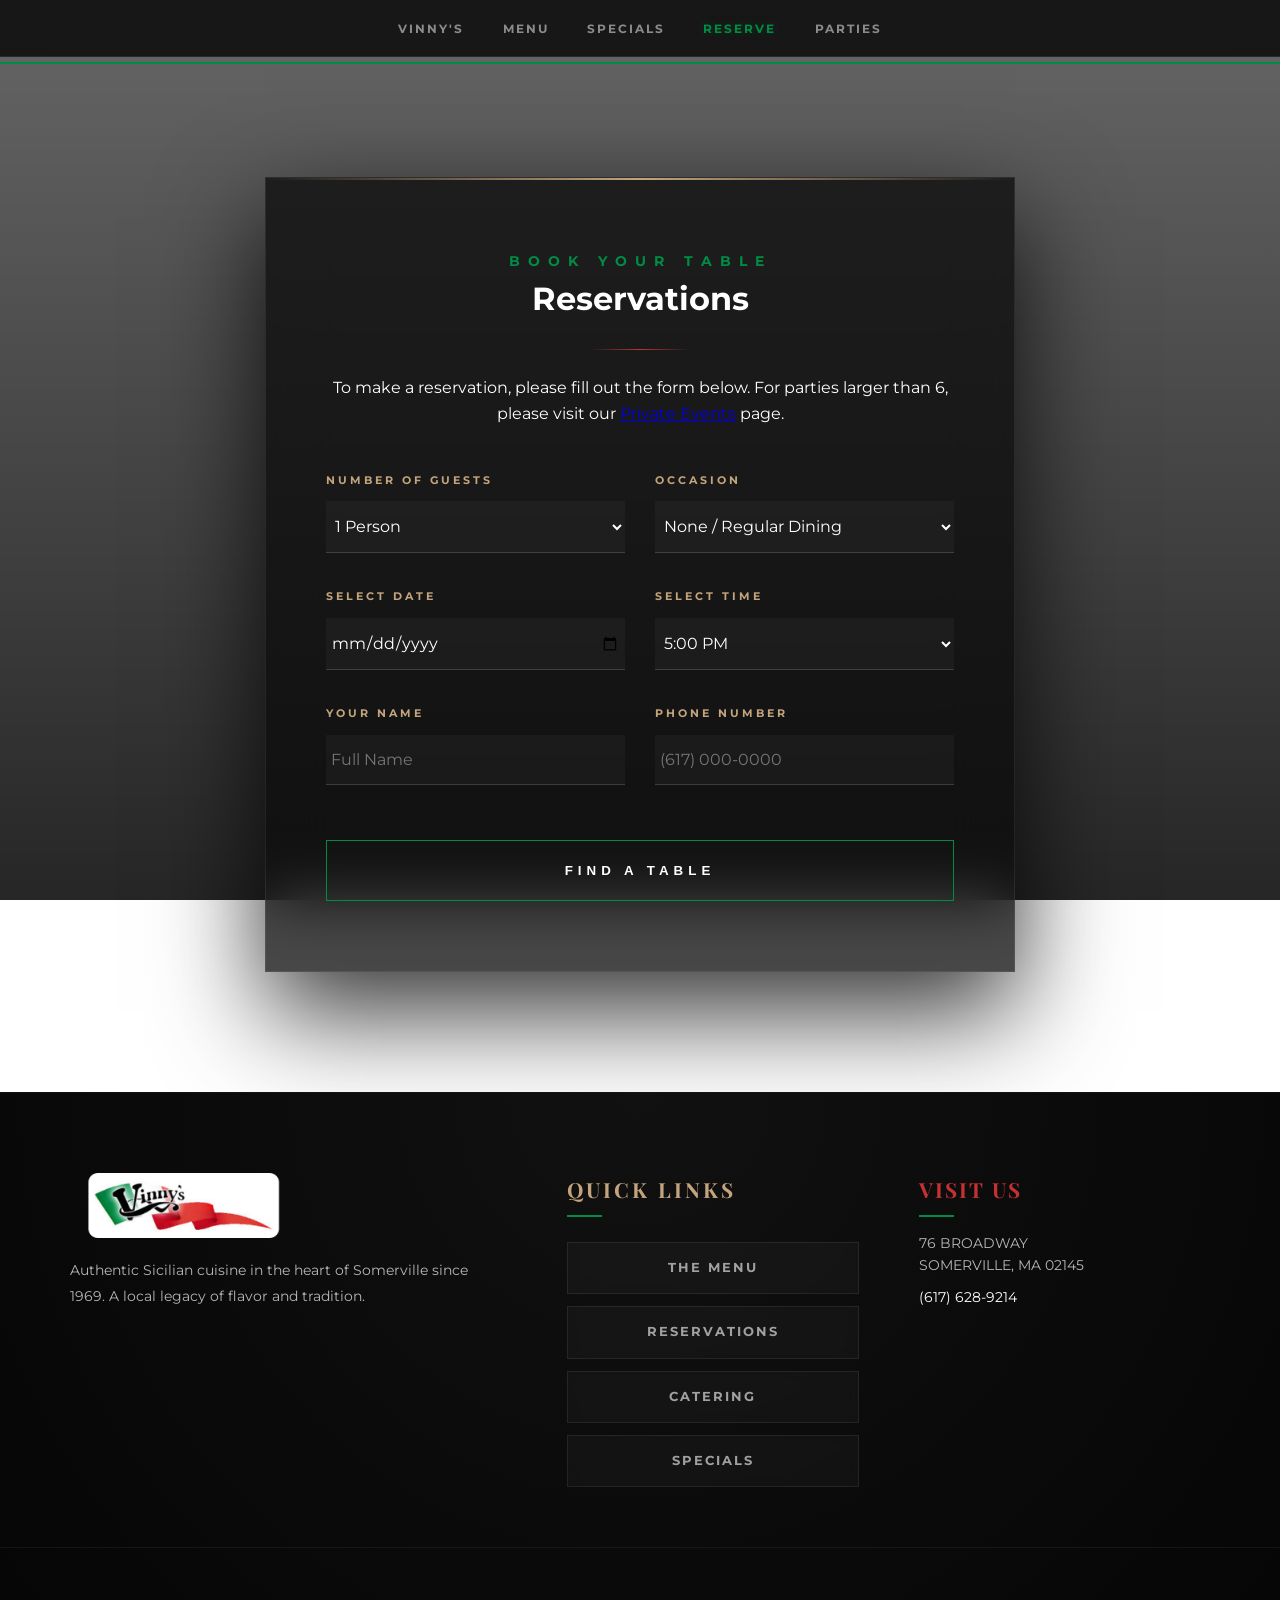
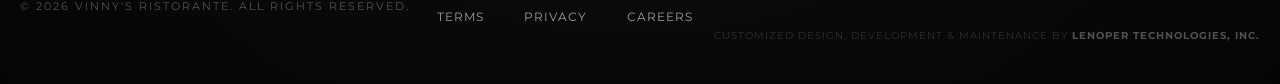
==== commit aa30b282: "Updated reservation logic and webhook" ====
--- a/reservations.html
+++ b/reservations.html
@@ -28,11 +28,12 @@
                 <p class="reserve-intro">To make a reservation, please fill out the form below. For parties larger than 6, please visit our <a href="parties.html">Private Events</a> page.</p>
             </header>
 
-            <form class="vinny-form" id="res-form">
+            <form class="vinny-form" id="res-form" action="send_reservation.php" method="POST">
+
                 <div class="form-row split">
                     <div class="form-group">
                         <label>Number of Guests</label>
-                        <select id="res-guests" required>
+                        <select id="res-guests" name="guest_count" required>
                             <option value="1">1 Person</option>
                             <option value="2">2 People</option>
                             <option value="3">3 People</option>
@@ -41,9 +42,10 @@
                             <option value="6">6 People</option>
                         </select>
                     </div>
+            
                     <div class="form-group">
                         <label>Occasion</label>
-                        <select id="res-occasion">
+                        <select id="res-occasion" name="occasion">
                             <option value="Regular Dining">None / Regular Dining</option>
                             <option value="Birthday">Birthday</option>
                             <option value="Anniversary">Anniversary</option>
@@ -57,11 +59,12 @@
                 <div class="form-row split">
                     <div class="form-group">
                         <label>Select Date</label>
-                        <input type="date" id="res-date" required>
+                        <input type="date" id="res-date" name="res_date" required>
                     </div>
+            
                     <div class="form-group">
                         <label>Select Time</label>
-                        <select id="res-time" required>
+                        <select id="res-time" name="res_time" required>
                             <option value="5:00 PM">5:00 PM</option>
                             <option value="6:00 PM">6:00 PM</option>
                             <option value="7:00 PM">7:00 PM</option>
@@ -73,17 +76,17 @@
                 <div class="form-row split">
                     <div class="form-group">
                         <label>Your Name</label>
-                        <input type="text" id="res-name" placeholder="Full Name" required>
+                        <input type="text" id="res-name" name="customer_name" placeholder="Full Name" required>
                     </div>
+            
                     <div class="form-group">
                         <label>Phone Number</label>
-                        <input type="tel" id="res-phone" placeholder="(617) 000-0000" required>
+                        <input type="tel" id="res-phone" name="customer_phone" placeholder="(617) 000-0000" required>
                     </div>
                 </div>
             
                 <button type="submit" class="vinny-btn">Find a Table</button>
             </form>
-              
         </div> 
     </main>
 
--- a/css/style.css
+++ b/css/style.css
@@ -1,22 +1,19 @@
 /* ============================================================
-   0. GLOBAL SETTINGS & VARIABLES
+   0. GLOBAL SETTINGS & VARIABLES (REFINED 2026)
    ============================================================ */
    :root {
-    /* Brand Colors */
     --primary-bg: #1c1c1c;    
     --darker-bg: #151515;     
     --it-red: #c43131;       
     --it-green: #008C45;
     --gold: #c4a47c;         
     
-    /* Typography & Glass */
     --text-main: #ffffff;
     --text-muted: rgba(255, 255, 255, 0.7);
     --transition-smooth: all 0.4s cubic-bezier(0.165, 0.84, 0.44, 1);
     --glass-bg: rgba(255, 255, 255, 0.03);
     --glass-border: rgba(255, 255, 255, 0.08);
 }
-
 * { 
     box-sizing: border-box; 
     margin: 0; 
@@ -36,7 +33,6 @@
     line-height: 1.6;
     overflow-x: hidden;
 }
-
 ::selection {
     background-color: var(--it-green);
     color: white;
@@ -73,7 +69,6 @@
    .menu-hero {
     position: relative;
     height: 90vh; 
-    width: 100%;
     overflow: hidden;
     background: var(--darker-bg); 
     display: flex;
@@ -81,20 +76,15 @@
     justify-content: center;
 }
 
-/* 1.1 LOCAL HERO VIDEO (HOME PAGE) */
 .hero-video {
     position: absolute;
-    top: 50%;
-    left: 50%;
+    top: 50%; left: 50%;
     transform: translate(-50%, -50%);
-    width: 100%;            
-    height: 100%;           
+    width: 100%; height: 100%;           
     object-fit: cover;      
     z-index: 1;
-    /* Lean: Reduced scale from 1.05 to 1.01 to lower GPU load */
-    scale: 1.01; 
-}
-
+    scale: 1.01; /* Optimized for 2026 High-Refresh Displays */
+}
 /* 1.2 SUB-PAGE HERO (STATIC & FAST) */
 .sub-page-hero {
     height: 50vh; 
@@ -114,15 +104,13 @@
 .hero-overlay {
     position: relative;
     z-index: 5;             
-    width: 100%;
-    height: 100%;
+    width: 100%; height: 100%;
     display: flex;
     flex-direction: column;
     justify-content: center;
     align-items: center;
     background: radial-gradient(circle, rgba(28, 28, 28, 0.1) 0%, rgba(21, 21, 21, 0.6) 100%);
 }
-
 .mute-btn {
     position: absolute;
     bottom: 40px; 
@@ -206,11 +194,7 @@
     backdrop-filter: blur(20px) saturate(180%);
     -webkit-backdrop-filter: blur(20px) saturate(180%);
     border-bottom: 1px solid var(--glass-border);
-    /* Lean: Targeted transitions are much smoother on Desktop Chrome */
-    transition: transform 0.8s cubic-bezier(0.16, 1, 0.3, 1), 
-                background 0.4s ease, 
-                border-radius 0.4s ease, 
-                width 0.4s ease;
+    transition: transform 0.8s cubic-bezier(0.16, 1, 0.3, 1), background 0.4s ease;
 }
 
 /* 2.1 NAVIGATION LIST & LINKS */
@@ -225,9 +209,7 @@
 }
 
 .menu-cat-nav a {
-    position: relative;
     color: #fff;
-    text-decoration: none;
     text-transform: uppercase;
     font-weight: 700;
     font-size: 0.75rem;
@@ -235,7 +217,6 @@
     letter-spacing: 2px;
     transition: var(--transition-smooth);
 }
-
 .menu-cat-nav a::after {
     content: '';
     position: absolute;
@@ -248,9 +229,9 @@
     transition: var(--transition-smooth);
 }
 
-.menu-cat-nav a:hover,
-.menu-cat-nav a.active {
+.menu-cat-nav a:hover, .menu-cat-nav a.active {
     opacity: 1;
+    color: var(--it-green);
 }
 
 .menu-cat-nav a:hover::after,
@@ -641,10 +622,10 @@
     backdrop-filter: blur(20px);
     -webkit-backdrop-filter: blur(20px);
     width: 100%;
-    max-width: 850px; /* Slightly wider for elegant line lengths */
+    max-width: 850px;
     padding: 60px 50px;
     border: 1px solid var(--glass-border);
-    border-radius: 4px; /* Sharp modern edges */
+    border-radius: 4px;
     box-shadow: 0 40px 100px rgba(0,0,0,0.5);
     position: relative;
     overflow: hidden;
@@ -664,16 +645,13 @@
     border-left: 2px solid var(--it-green);
     padding-left: 30px;
     margin-bottom: 40px;
-    /* Lean: Specific transitions prevent "jitter" on hover */
-    transition: transform 0.4s cubic-bezier(0.165, 0.84, 0.44, 1), 
-                border-color 0.4s ease;
+    transition: transform 0.4s cubic-bezier(0.165, 0.84, 0.44, 1), border-color 0.4s ease;
 }
 
 .menu-row:hover {
     border-left-color: var(--gold);
     transform: translateX(8px);
 }
-
 .menu-row h4 {
     font-family: 'Playfair Display', serif;
     font-size: 1.4rem;
